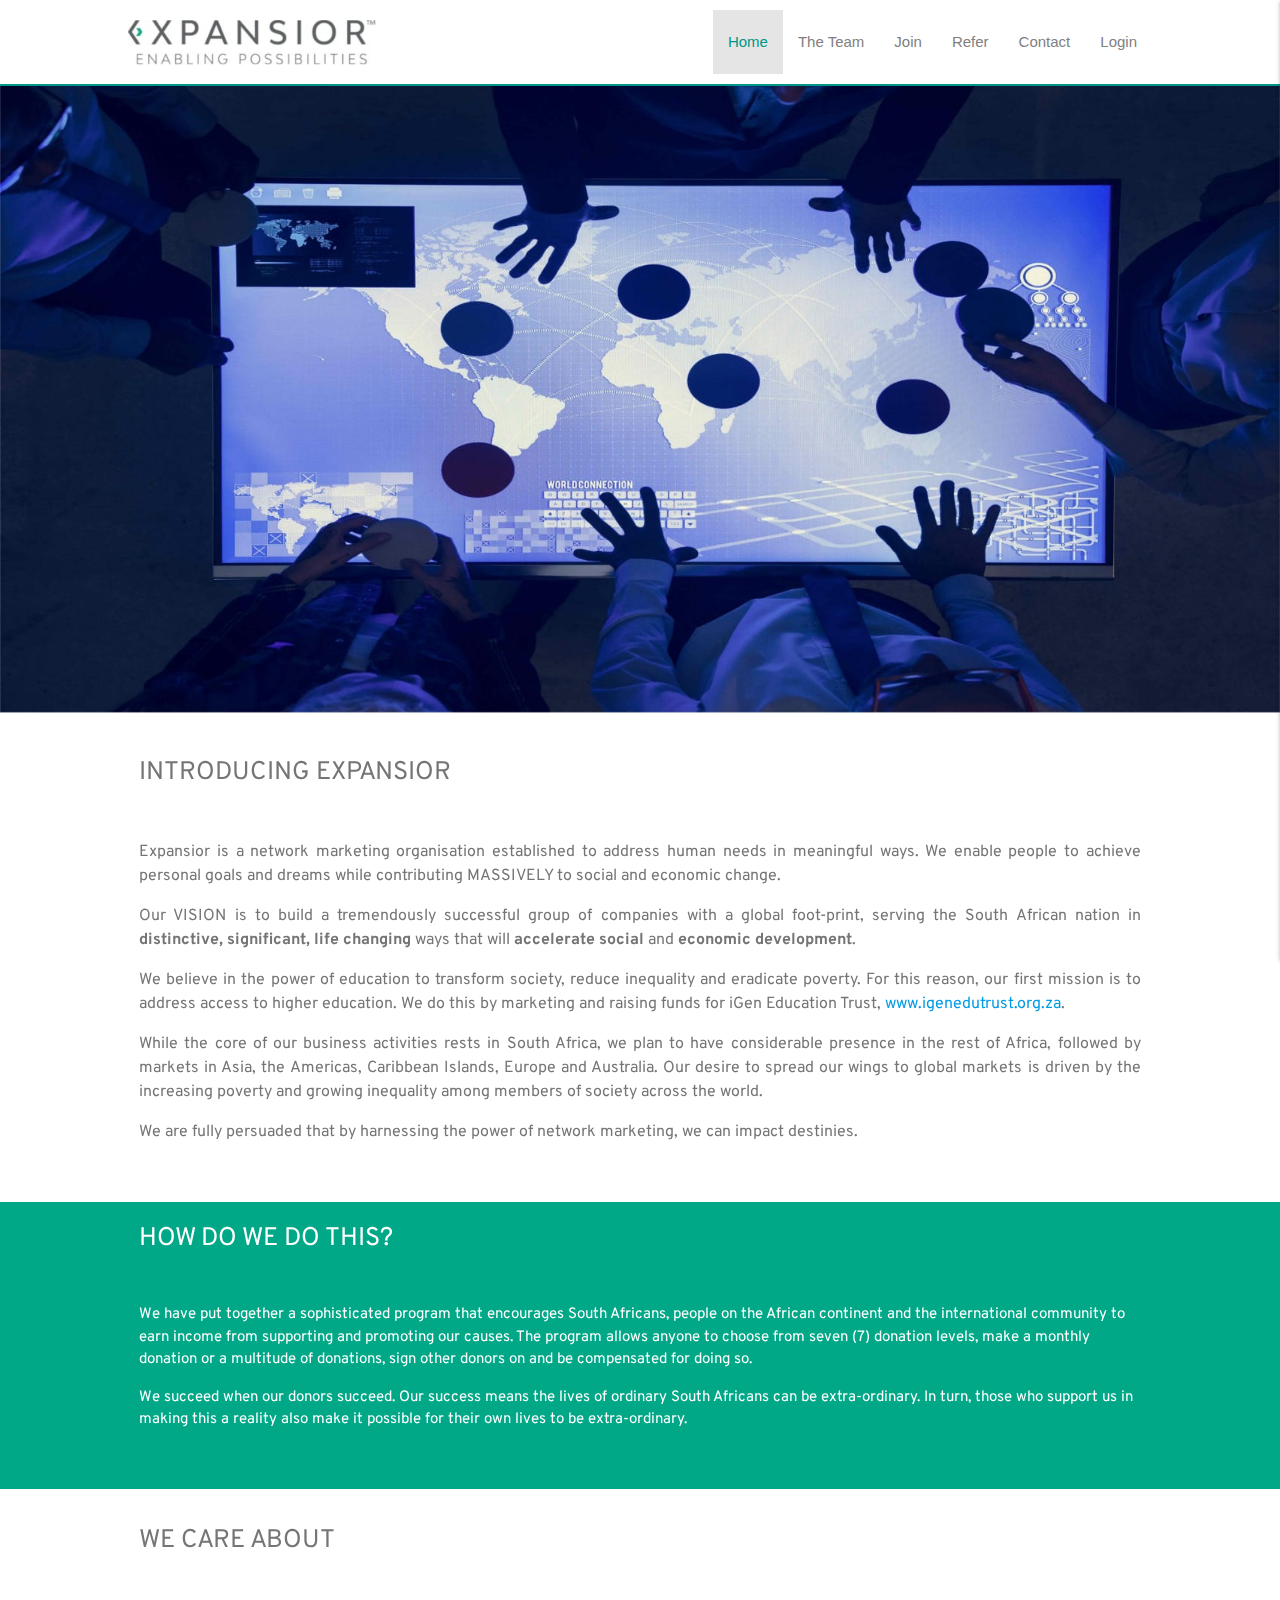
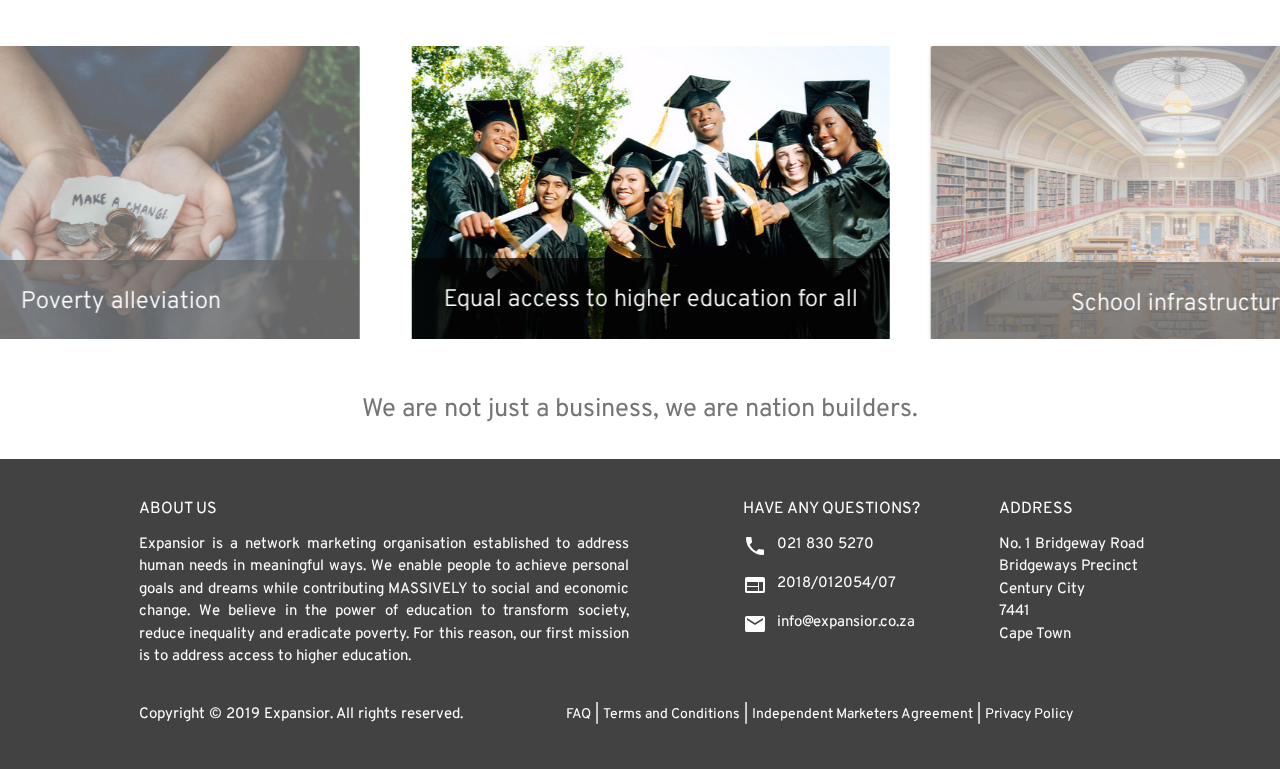
==== index.html @ 606a5915 "fixed footer spacing" ====
<!DOCTYPE html>
<html lang="en">

<head>
    <meta charset="UTF-8">
    <meta name="viewport" content="width=device-width, initial-scale=1.0">
    <meta http-equiv="X-UA-Compatible" content="ie=edge">
    <title>Expansior | Enabling Possibilities</title>
    <link href="https://fonts.googleapis.com/css?family=Dosis:200,300,400,500,700" rel="stylesheet">
    <link href="https://fonts.googleapis.com/css?family=Overpass:300,400,400i,600,700" rel="stylesheet">
    <link rel="stylesheet" href="https://fonts.googleapis.com/css?family=Lato:400,300,300italic,400italic,700,700italic">
    <link rel="stylesheet" href="./css/mat.css">
    <link rel="stylesheet" href="./css/style.css">
    <link href="https://fonts.googleapis.com/icon?family=Material+Icons" rel="stylesheet">
    <link rel="stylesheet" href="./css/flaticon.css">
</head>

<body>
    <div class="navbar-fixed">
        <nav class="white">
            <a href="#" data-target="slide-out" class="sidenav-trigger hide-on-large-only right">
                <i class="material-icons black-text right"><img src="./images/menu.svg" alt=""></i>
            </a>
            <div class="container">
                <a href="#home" class="brand-logo left"><img src="./images/logo.jpg" alt="Expansior Logo"></a>
                <ul id="nav-mobile" class="right hide-on-med-and-down">
                    <li class="nav-item active"><a href="#" class="nav-link">Home</a></li>
                    <li class="nav-item"><a href="./introduction.html" class="nav-link">The Team</a></li>
                    <li class="nav-item"><a href="./join.html" class="nav-link">Join</a></li>
                    <li class="nav-item"><a href="./join.html" class="nav-link">Refer</a></li>
                    <li class="nav-item"><a href="./contact.html" class="nav-link">Contact</a></li>
                    <li class="nav-item login"><a href="http://member.expansior.co.za/Expansior.dll/ShowPage?PN=Login.htm" class="nav-link">Login</a></li>
                </ul>
            </div>
        </nav>
    </div>
    <!-- side Navigation -->
    <ul id="slide-out" class="sidenav">
        <li>
            <div class="user-view">
                <a class="center"><img class="" src="./images/logo.jpg"></a>
            </div>
        </li>
        <li class="nav-item active"><a href="index.html" class="nav-link">Home</a></li>
        <li class="nav-item"><a href="./introduction.html" class="nav-link">The Team</a></li>
        <li class="nav-item"><a href="./join.html" class="nav-link">Join</a></li>
        <li class="nav-item"><a href="./join.html" class="nav-link">Refer</a></li>
        <li class="nav-item"><a href="./contact.html" class="nav-link">Contact</a></li>
        <li class="nav-item login"><a href="#" class="nav-link">Login</a></li>
    </ul>

    <div class="parallax-container">
        <div class="parallax"><img src="./images/intro-parallax.jpg"></div>
    </div>

    <section id="main" class="">
        <div class="container">
            <div class="row">
                <div class="col s12 m12 l12">
                    <br>
                    <h4>INTRODUCING EXPANSIOR</h4>
                    <br>
                    <p>Expansior is a network marketing organisation established to address
                        human
                        needs in meaningful
                        ways. We enable people to achieve personal goals and dreams while contributing MASSIVELY to
                        social
                        and economic change.</p>

                    <p>Our VISION is to build a tremendously successful group of companies with a global foot-print,
                        serving the South African
                        nation in <b>distinctive, significant, life changing</b> ways that will<b> accelerate social
                        </b>and
                        <b>economic
                            development</b>.</p>

                    <p>We believe in the power of education to transform society, reduce inequality and eradicate
                        poverty.
                        For this reason,
                        our first mission is to address access to higher education. We do this by marketing and raising
                        funds for iGen
                        Education Trust, <a href="http://www.igenedutrust.org.za/" target="_blank">www.igenedutrust.org.za</a>.

                    </p>

                    <p>
                        While the core of our business activities rests in South Africa, we plan to have considerable
                        presence in the rest of
                        Africa, followed by markets in Asia, the Americas, Caribbean Islands, Europe and Australia. Our
                        desire to spread our
                        wings to global markets is driven by the increasing poverty and growing inequality among
                        members of
                        society across the
                        world.</p>

                    <p> We are fully persuaded that by harnessing the power of network marketing, we can impact
                        destinies.</p><br>
                </div>
            </div>
        </div>
    </section>
    <section id="main-how" class="">
        <div class="container">
            <div class="row">
                <div class="col s12 m12 l12">

                    <h4>HOW DO WE DO THIS?</h4>
                    <br>
                    <p>We have put together a sophisticated program that encourages South Africans,
                        people on the
                        African continent and the international community to earn income from
                        supporting and
                        promoting our causes.
                        The program allows anyone to choose from seven (7) donation levels, make a
                        monthly donation
                        or a multitude of donations, sign other donors on and be compensated for doing
                        so.</p>

                    <p>We succeed when our donors succeed. Our success means the lives of ordinary
                        South Africans
                        can be extra-ordinary.
                        In turn, those who support us in making this a reality also make it possible
                        for their own
                        lives to be extra-ordinary.</p>
                </div>
           </div>
        </div>

        </div>
        <br>
    </section>
    <section id="home-slider" class="white">
        <div class="container">
            <div class="row ">
                <div class="col s12 m12 l12">
                    <h4 id="wecareaboutheading">WE CARE ABOUT</h4>
                </div>
            </div>
        </div>
        <div class="row">
            <div id="home-carousel" class="carousel">
                <div class="carousel-item">
                    <div class="card">
                        <div class="col s12 m12 l12">
                            <div class="card-image center">
                                <img src="./images/makeachange.jpg">
                                </img>
                                <span class="card-title">Poverty alleviation
                                </span>
                            </div>
                        </div>

                    </div>
                </div>
                <div class="carousel-item">
                    <div class="card">
                        <div class="col s12 m12 l12">
                            <div class="card-image center">
                                <img src="./images/graduates.jpg">
                                </img>
                                <span class="card-title">Equal access to higher education for all
                                </span>
                            </div>
                        </div>

                    </div>
                </div>
                <div class="carousel-item">
                    <div class="card">
                        <div class="card-image ">
                            <img id="edu-image" src="./images/education.png">
                            </img>
                            <span class="card-title center">School infrastructure
                            </span>
                        </div>
                    </div>
                </div>
                <div class="carousel-item">
                    <div class="card">
                        <div class="col s12 m12 l12">
                            <div class="card-image center">
                                <img src="./images/finance.jpg">
                                </img>
                                <span class="card-title">Financial independence
                                </span>
                            </div>
                        </div>
                    </div>
                </div>
                <div class="carousel-item">
                    <div class="card">
                        <div class="col s12 m12 l12">
                            <div class="card-image center">
                                <img src="./images/kids.jpg">
                                </img>
                                <span class="card-title center">A bright future for our kids
                                </span>
                            </div>
                        </div>

                    </div>
                </div>
            </div>
            <div class="col s12 m12 l12 center">
                <h4>We are not just a business, we are nation builders.</h4>
            </div>
        </div>
        <br>
    </section>
   
    <footer id="footer" class="page-footer  grey darken-3">
            <div class="container">
                <div class="row">
                    <div class="col s12 m5 l6 left">
                        <h4>ABOUT US</h4>
                        <p>
                            Expansior is a network marketing organisation established to address human needs in meaningful
                            ways. We enable people to achieve personal goals and dreams while contributing MASSIVELY to
                            social
                            and economic change.
    
                            We believe in the power of education to transform society, reduce inequality and eradicate
                            poverty.
                            For this reason, our first mission is to address access to higher education.</p>
                    </div>
                    <div  class="col s12 m4 l3 contact-footer">
                        <h4>HAVE ANY QUESTIONS?</h4>
                        <ul>
                        <li>
                            <i class="material-icons prefix">phone</i>
                            <span>021 830 5270</span>
                        </li>
                        <br>
                        <li>
                            <i class="material-icons prefix">web</i>
                            <span>2018/012054/07</span>
                        </li>
                        <br>
                        <li>
                            <i class="material-icons prefix">email</i>
                            <span>info@expansior.co.za</span>
                        </li>
                        </ul>
                    </div>
                    <div id="question" class="col s12 m3 l3 contact-footer">
                        <h4>ADDRESS</h4>
                        <ul>
                        <li>
                            <!-- <i class="material-icons prefix">pin_drop</i> -->
                            <span><a class="white-text"href="http://maps.google.com/?q=No. 1 Bridgeway Road, Bridgeways Precinct, Century+City, 7441,Cape+Town" target="_blank">No.
                                1 Bridgeway Road<br>Bridgeways Precinct<br> Century City<br>7441<br> Cape Town</a></span>
                        </li>
                        </ul>
                    </div>
                </div>
            </div>
            <div class="container">
                <div class="row">
                    <div id="bottom-bar">
                        <div class="col s12 m6 l5">
                            <div class="left">
                                Copyright &copy; 2019 Expansior. All rights reserved.
                            </div>
                        </div>
                        <div class="col s12 m6 l7  footer-bar-link">
                            <a href="/files/Expansior_FAQ.pdf" style="font-size: 14px">FAQ</a> | <a href="/files/Expansior_Pty_Ltd_TC.pdf" style="font-size: 14px">Terms and
                                Conditions</a> | <a href="/files/Expansior_IM_Agreement.pdf" style="font-size: 14px">Independent Marketers Agreement</a> |
                            <a href="/files/Expansior_Privacy_Policy.pdf" style="font-size: 14px">Privacy Policy</a>
                        </div>
                    </div>
                </div>
            </div>
            <br>
        </footer>

    <!-- JavaScript-->
    <script src="./js/globalScript.js"></script>
    <script src="./js/home.js"></script>
    <script src="./js/mat.min.js"></script>
</body>

</html>
---- css/style.css ----
/* todo cleanup */

/*============================================ Global styles ==============================================*/


#contact-form .input-field .prefix{
    color: #00A887;
}

.parallax-container {
    height: 650px;
}

.parallax-container .parallax img {
    width: 100%;
}

footer h4 {
color:white !important;
}
h4,h5,h6,#refer-ligitimacy{
color:#757575;
}

#join-main q {
    font-size: 21px;
}

#join-main td img {
    position: relative;
    top: 5px;
}

.btn {
    background-color: #00A887;
}

.user-view img {
    width: 80%;
    position: relative;
    left: 6px;
}

.sub-q {
    font-size: 18px;
}

#join-cards {
    background-color: #00A887;

}

#main-how {
    background-color: #00A887;
    color: white;

} 
#main-how h4 {
    color: white !important;
}
#join-cards h,
#join-cards p,
#join-cards q {
    color: white;
}

section {
    font-family: Overpass,
        Dosis;

}

#footer q {
    font-size: 23px;
}

#wecareaboutheading {
    position: relative;
    top: 15px;
}

.footer-bar-link {
    float: right;
}

tr {
    border-bottom: none;
}

#copyright {
    padding-top: 19px;
}

#bottom-bar a {
    color: white;
}

#more {
    display: none;
}

#refer-ligitimacy img {
    height: 150px;
    width: 100%;
}

#home-message form {
    height: 400px;
}


#contact,
.find-us h5,
#contact-form,
#refer-ligitimacy,
#refer-main {
    font-family: Overpass, Dosis;
}

#contact p {
    font-family: Overpass,
        Dosis;
}


#cards .card h4 {
    font-family: Overpass, Dosis;
}

#cards .card h5 {
    color: #00A887;
    font-family: Overpass,
        Dosis;
}

#cards .card p {
    font-size: 17px;
    font-family: Overpass,
        Dosis;
    color: #757575;
}

#cards .card-content {
    height: 250px;
}


#join-main {
    background: #fafafa !important;
}



#main table {
    width: 70%;
}

#main table th {
    font-family: Overpass, Dosis;
    font-size: 16px;
}

#main {
    font-family: Overpass,
        Dosis;

}

.container {
    width: 80%;
}

#join-main i span {
    font-size: 50px;
    color: #069588;
}


#home-message {
    font-family: 'Overpass, Dosis',
        'Helvetica',
        'sans-serif';
    background-image:
        linear-gradient(rgba(29, 169, 157, .8),
        rgba(29, 169, 157, .8)),
        url("../images/formbg.jpg");
    background-repeat: no-repeat;
}

#home-message .card-panel {
    background-color: rgba(0, 0, 0, 0.5);
}

#home-message form .input-field {
    padding-top: 15px;
}

#home-message {
    color: white;
}

#home-message form {
    width: 100%;
}

#home-message .input-field>label {
    color: white !important;
}

#home-message textarea {
    font-family: Overpass,
        Dosis;
    font-size: 15px;
    color: white;
}


#main p,
#main2 p,
#intro-team p,
#how-main p,
#refer-main p {
   font-family: Overpass, Dosis;
    color: #757575;
    font-size: 16px;
    text-align: justify;
    text-justify: inter-word;
}

#main2 h4,
#intro-team h4,
#how-main h4 {
    font-family: Overpass, Dosis;
}

/*============================================== Navigation ================================================*/
nav {
    height: 86px;
    border-bottom: 2px solid #009688;
    box-shadow: none !important;
}

nav ul li.active a {
    color: #009688 !important;
}

nav .section {
    padding-top: 0px;
}

.brand-logo img {
    padding-top: 20px;
    padding-bottom: 8px;
    width: 80%;
}

#nav-mobile {
    padding-top: 10px;

}

/* Making first letter of the links capital letter */
nav ul li.nav-item {
    /* position: relative; */
    /* text-transform: lowercase; */
    color: gray;
}

nav ul li::first-letter {
    /* position: relative; */
    text-transform: uppercase;
}

/* End making first letters od the link capital letters */
nav ul a {
    color: gray;
}

/* ================================================ Home ===================================================*/
#main,
#intro-team,
#refer-ligitimacy {
    background-color: white;
}

video {
    width: 100%;
    position: fixed;
}


/*================================================== Slider =================================================*/
#edu-image {
    height: 320px;
}

#home-slider {
    font-family: Overpass, Dosis;
}

#home-slider .carousel {
    position: relative;
    bottom: 35px;
}

#home-slider .card .card-image .card-title {
    bottom: 20px;
    width: 100%;
    text-align: center;
    color: white;
    background-color: rgba(0, 0, 0, 0.7);
}

#home-slider h4 {
    font-family: Overpass,
        Dosis;
}

#home-slider .carousel .carousel-item {
    width: 500px;
}

/*============================================== Footer ====================================================*/
#footer li {
    display: inline-flex;
    padding-bottom: 15px;
}

#footer i {
    padding-right: 10px;
}


#footer {
    font-family: Overpass,
        Dosis;
    text-align: justify;
    text-justify: inter-word;
    margin-top: -22px;
}

#footer h4 {
    font-family: Overpass, Dosis;
    font-size: 16px;
    color:white !important;
}

#footer {
    font-family: Overpass,
        Dosis;
}


.contact-footer {
    position: relative;
    left: 9% !important;
}

#bottom-bar {
    background-color: red;
}

/* ============================================ Media Queries ============================================= */
/* Mobile phone */
@media only screen and (max-width: 600px) {
    .contact-footer {
        position: relative;
        left: 0% !important;
    }
    #join-main td img {
        position: relative;
        top: -1px;
    }

    #edu-image {
        height: 296px;
    }

    #home-slider .card .card-image .card-title {
        bottom: 0px;
    }


    #main p,
    #main2 p,
    #intro-team p,
    #how-main p,
    #refer-main p {
        text-align: left;
    }


    #home-message form {
        height: 379px;
    }

    #main2 p,
    #intro-team p,
    #how-main p,
    #refer-main p {
        font-family: Overpass, Dosis;
        color: #757575;
        font-size: 16px;
        text-align: left;
    }


    #main-how p{
        font-family: Overpass, Dosis;
        color:white;
        font-size: 16px;
        text-align: left;
    }


    #questions {
        position: unset;
        /* left: 12%; */
    }

    #footer {
        color: white !important;
        text-align: left;
    }

    #cards .card {
        width: 75%;
        position: relative;
        left: 11%;
    }


    #main table {
        width: 100%;
    }

    .parallax-container {
        height: 195px;
    }

    .brand-logo img {
        width: 56%;
    }

    #home-slider .carousel .carousel-item {
        width: 450px;
    }


}

/* ?? */
@media screen and (max-width: 1025px) {

    /* Making first letter of the links capital letter */
    nav ul li.nav-item {
 
        color: gray;
    }

    nav ul li::first-letter {
        /* position: relative; */
        text-transform: uppercase;
    }

    /* End making first letters od the link capital letters */
    nav ul a {
        color: gray;
    }


}
@media screen and (max-width: 1001px) and (min-width: 600px){
    #footer {
        color: white !important;
        text-align: left;
    }
    .contact-footer {
        position: relative;
        left: 0% !important;
    }
    
}


@import url(https://fonts.googleapis.com/css?family=Lato:400,300,300italic,400italic,700,700italic);
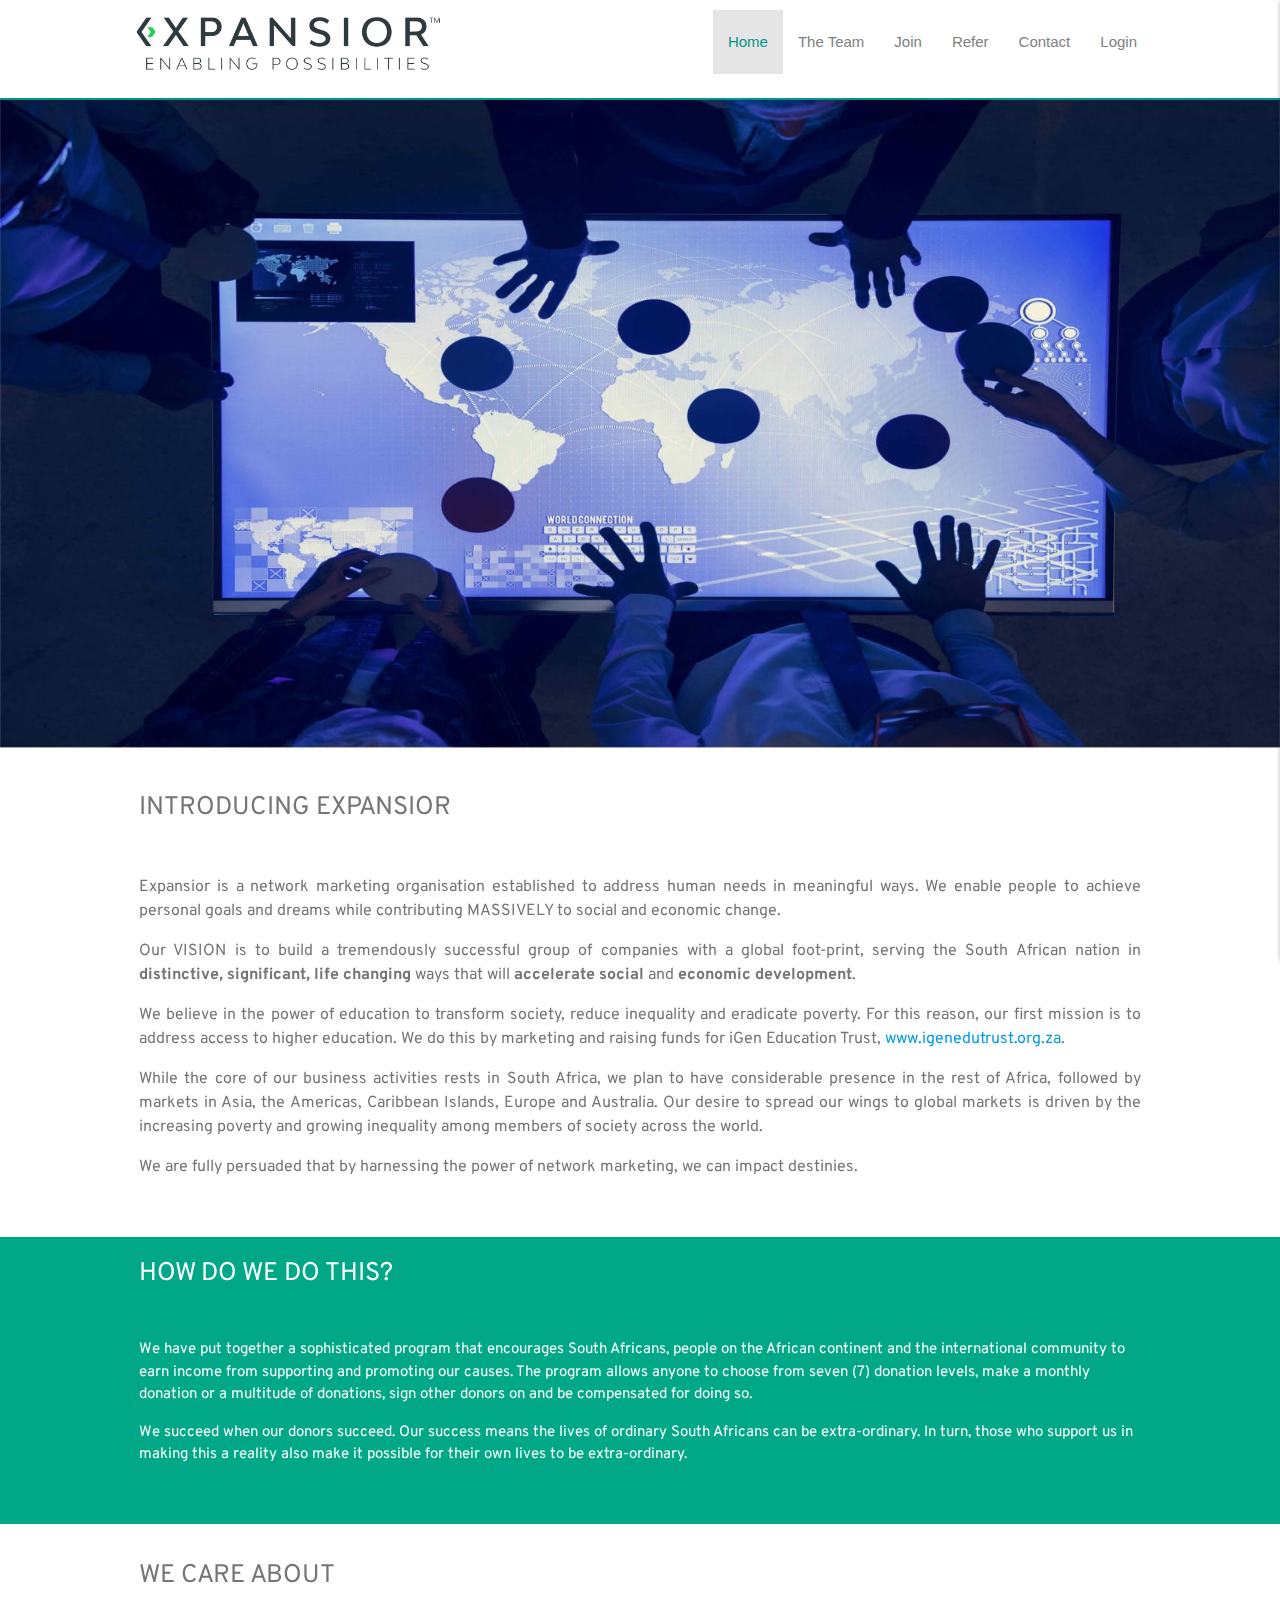
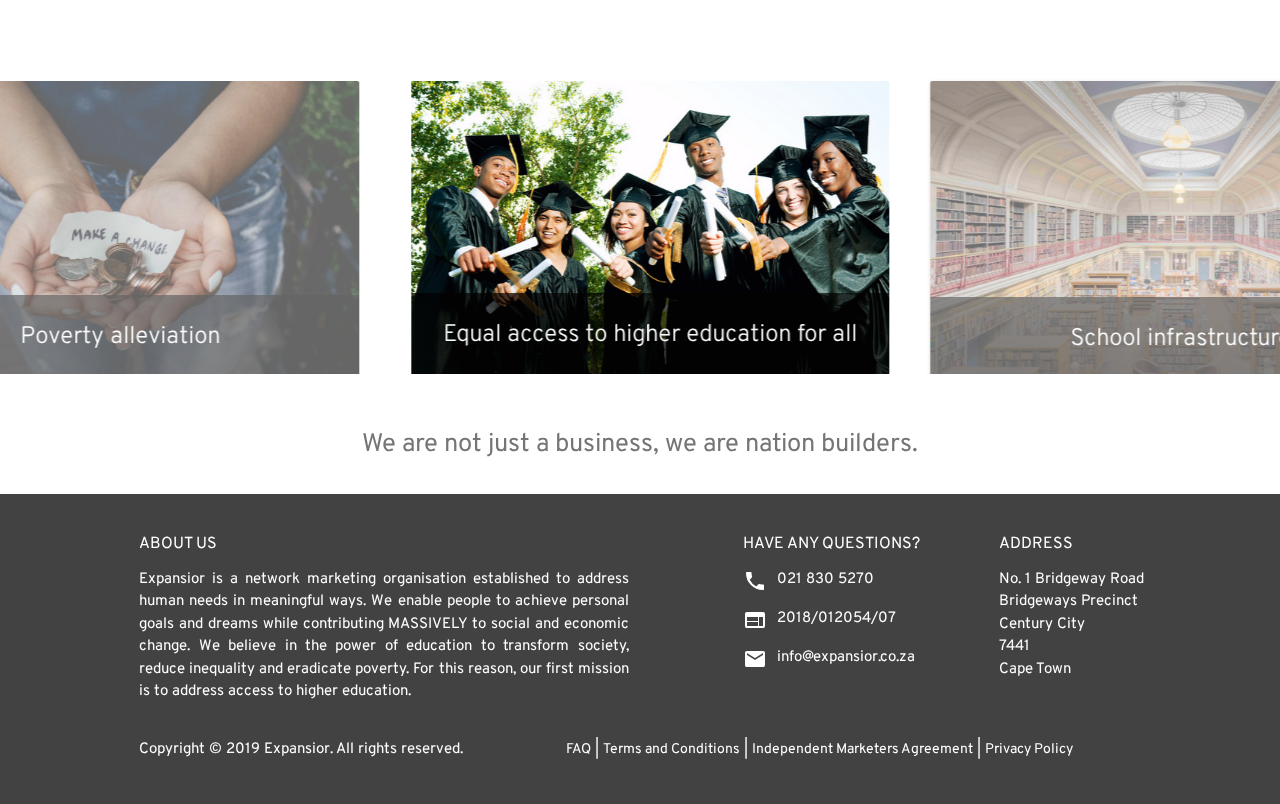
==== commit 78ed653f: "added spacer to fix nav bar height" ====
--- a/index.html
+++ b/index.html
@@ -48,7 +48,7 @@
         <li class="nav-item"><a href="./contact.html" class="nav-link">Contact</a></li>
         <li class="nav-item login"><a href="#" class="nav-link">Login</a></li>
     </ul>
-
+    <div class="spacer"></div>
     <div class="parallax-container">
         <div class="parallax"><img src="./images/intro-parallax.jpg"></div>
     </div>
--- a/css/style.css
+++ b/css/style.css
@@ -2,7 +2,9 @@
 
 /*============================================ Global styles ==============================================*/
 
-
+.spacer{
+    height: 35px;
+}
 #contact-form .input-field .prefix{
     color: #00A887;
 }
@@ -235,7 +237,7 @@
 
 /*============================================== Navigation ================================================*/
 nav {
-    height: 86px;
+    height: 100px;
     border-bottom: 2px solid #009688;
     box-shadow: none !important;
 }
@@ -249,9 +251,8 @@
 }
 
 .brand-logo img {
-    padding-top: 20px;
-    padding-bottom: 8px;
-    width: 80%;
+
+    width: 320px;
 }
 
 #nav-mobile {
@@ -439,7 +440,9 @@
     }
 
     .brand-logo img {
-        width: 56%;
+        position: relative;
+        top: 15px;
+        width: 250px;
     }
 
     #home-slider .carousel .carousel-item {
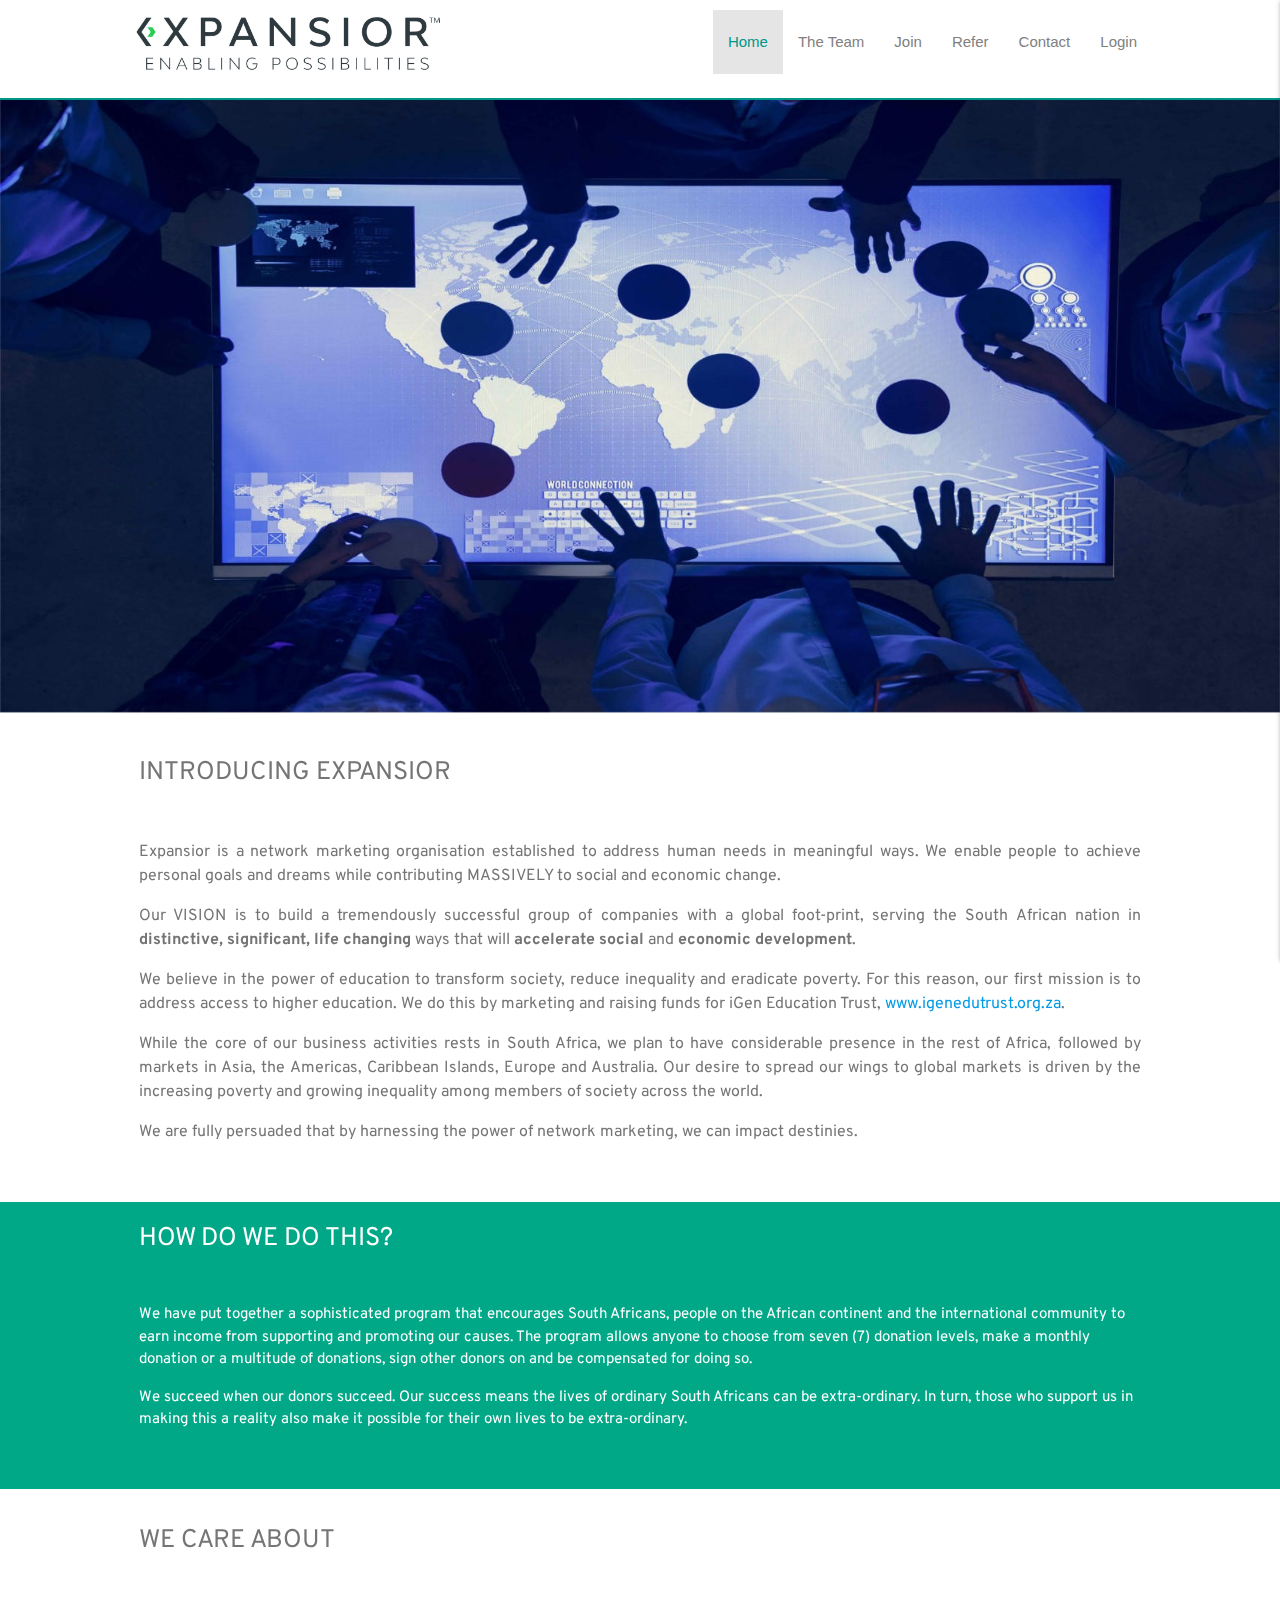
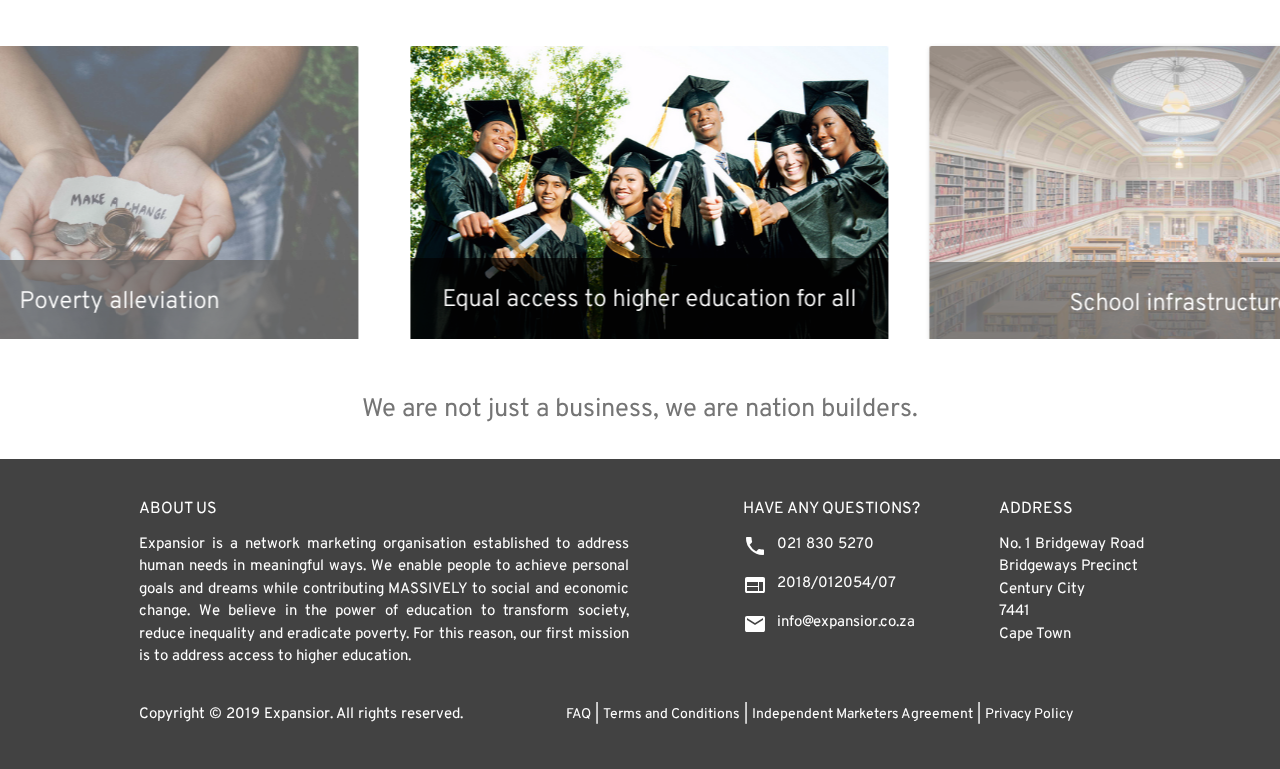
==== commit 75591204: "adde form validation" ====
--- a/index.html
+++ b/index.html
@@ -48,11 +48,10 @@
         <li class="nav-item"><a href="./contact.html" class="nav-link">Contact</a></li>
         <li class="nav-item login"><a href="#" class="nav-link">Login</a></li>
     </ul>
-    <div class="spacer"></div>
+
     <div class="parallax-container">
         <div class="parallax"><img src="./images/intro-parallax.jpg"></div>
     </div>
-
     <section id="main" class="">
         <div class="container">
             <div class="row">
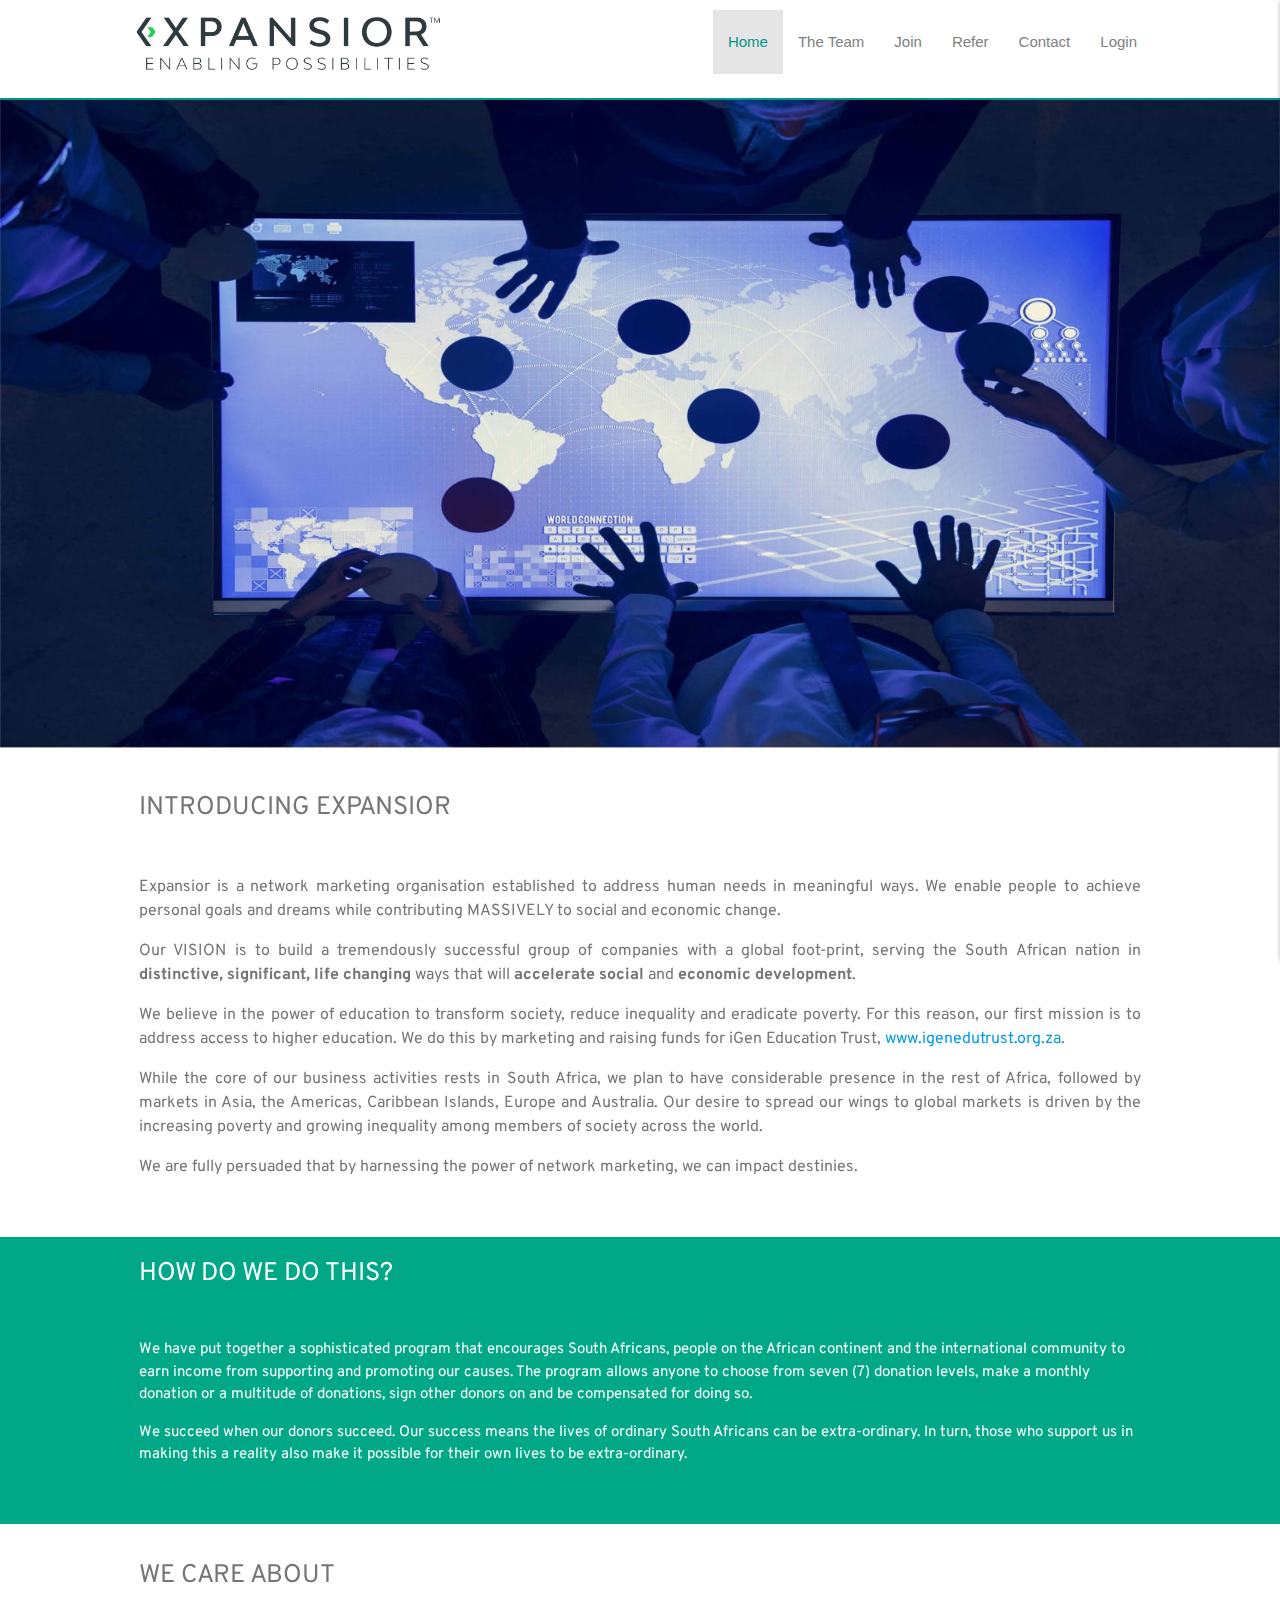
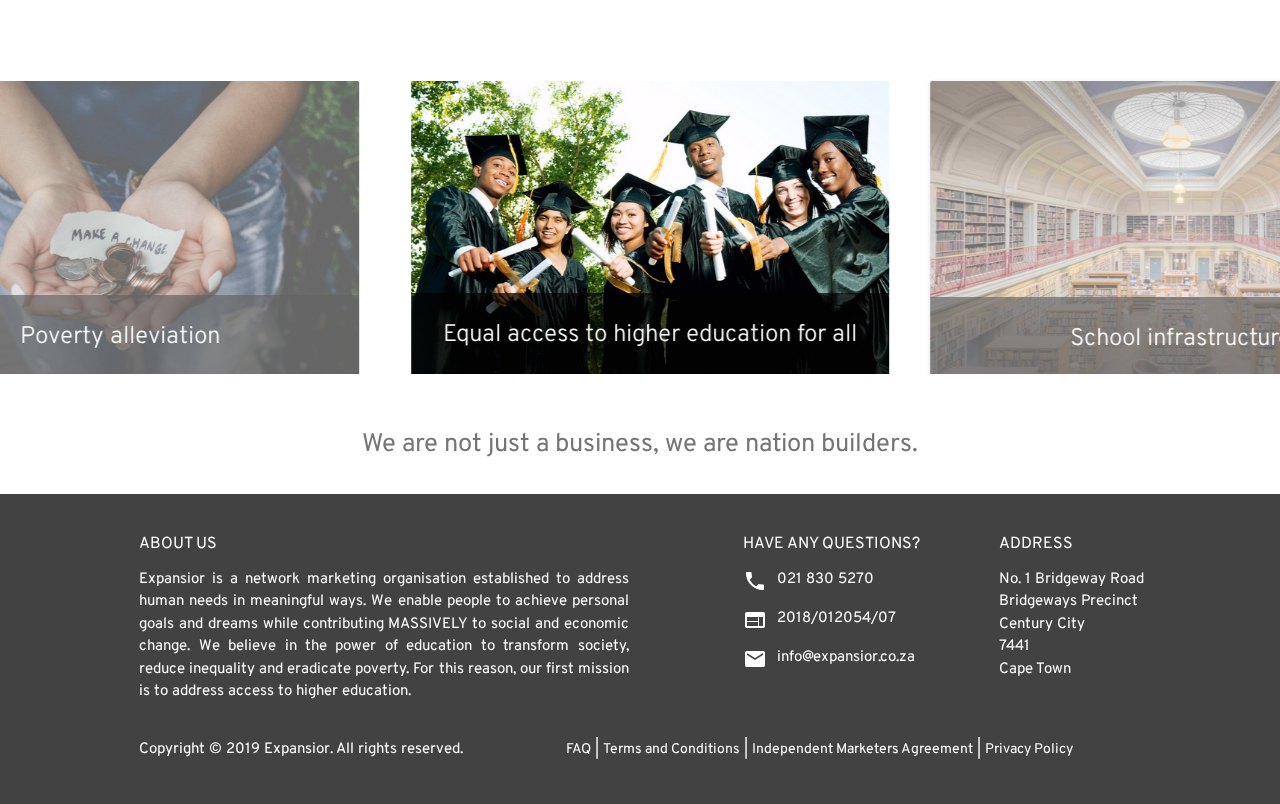
==== commit 32630941: "Merge branch 'gh-pages' of https://github.com/vtrev/expansiorwebsite into gh-pages" ====
--- a/index.html
+++ b/index.html
@@ -48,7 +48,7 @@
         <li class="nav-item"><a href="./contact.html" class="nav-link">Contact</a></li>
         <li class="nav-item login"><a href="#" class="nav-link">Login</a></li>
     </ul>
-
+    <div class="spacer"></div>
     <div class="parallax-container">
         <div class="parallax"><img src="./images/intro-parallax.jpg"></div>
     </div>
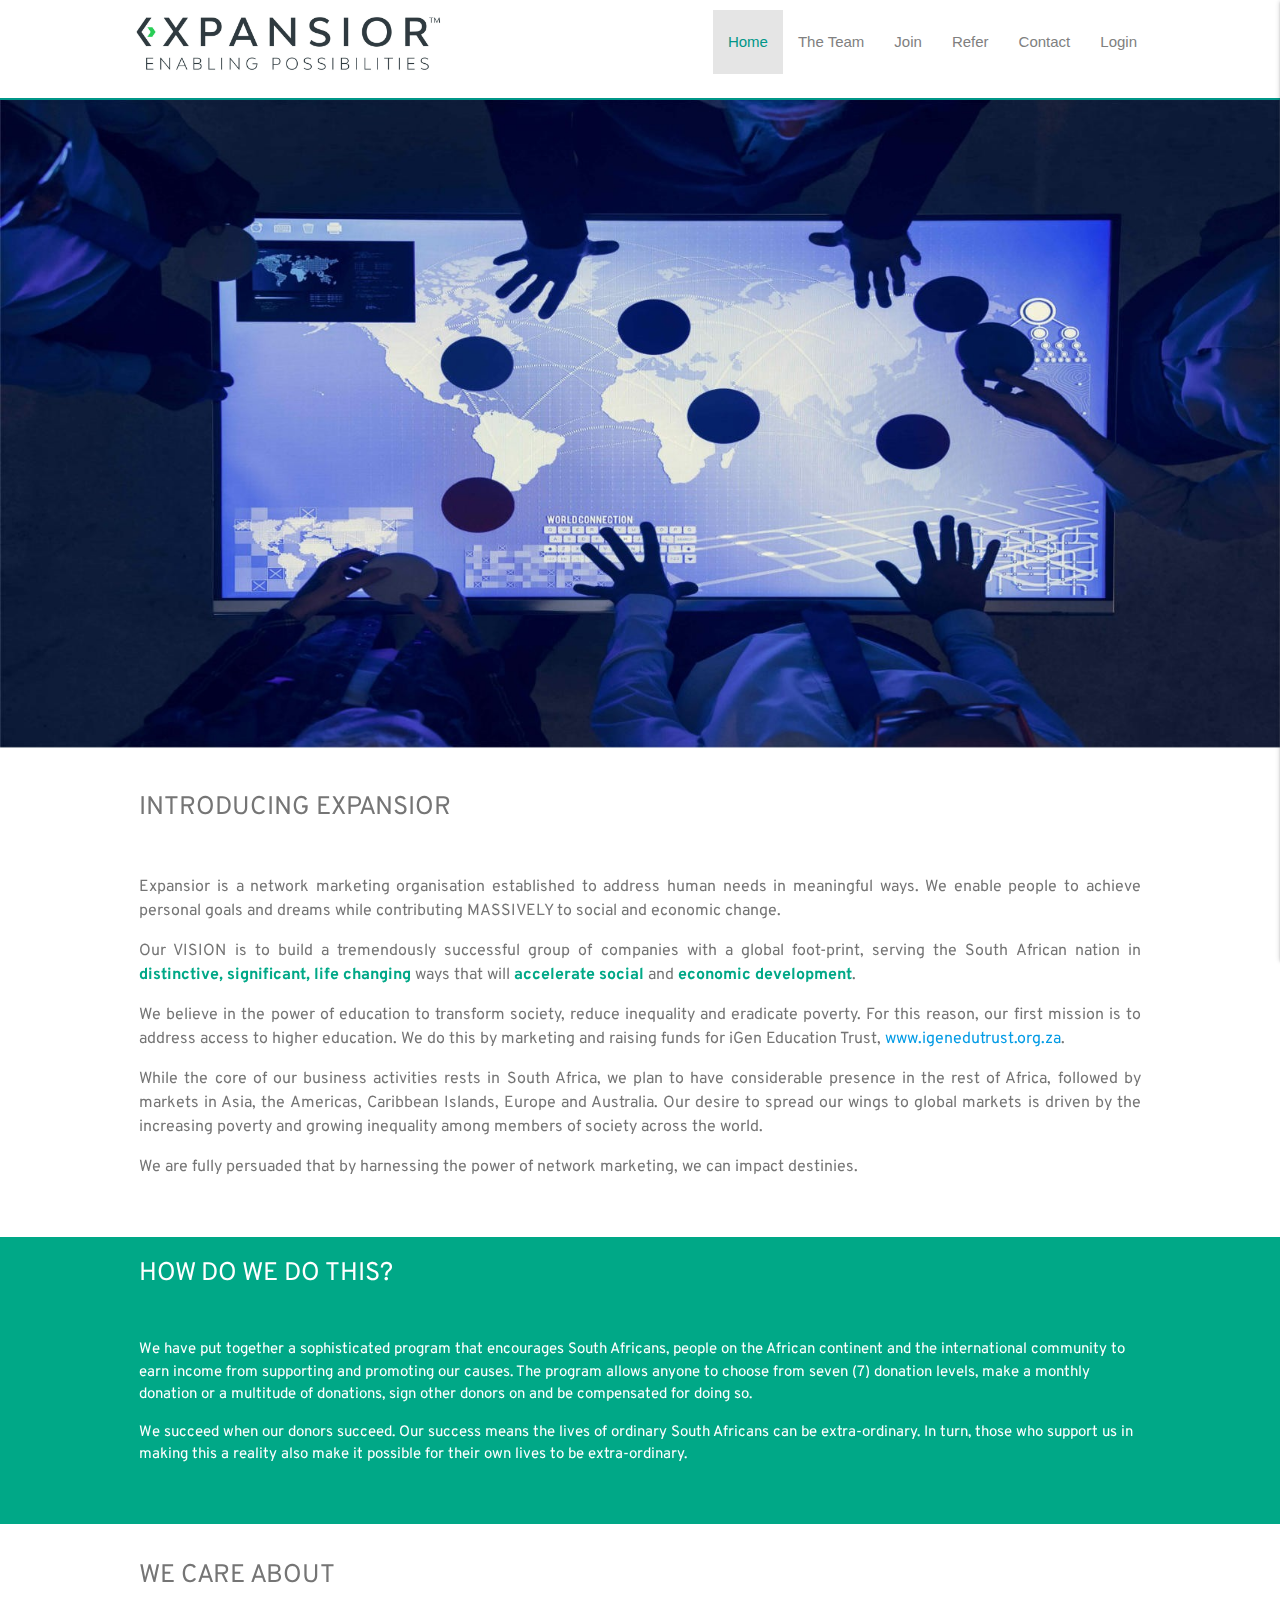
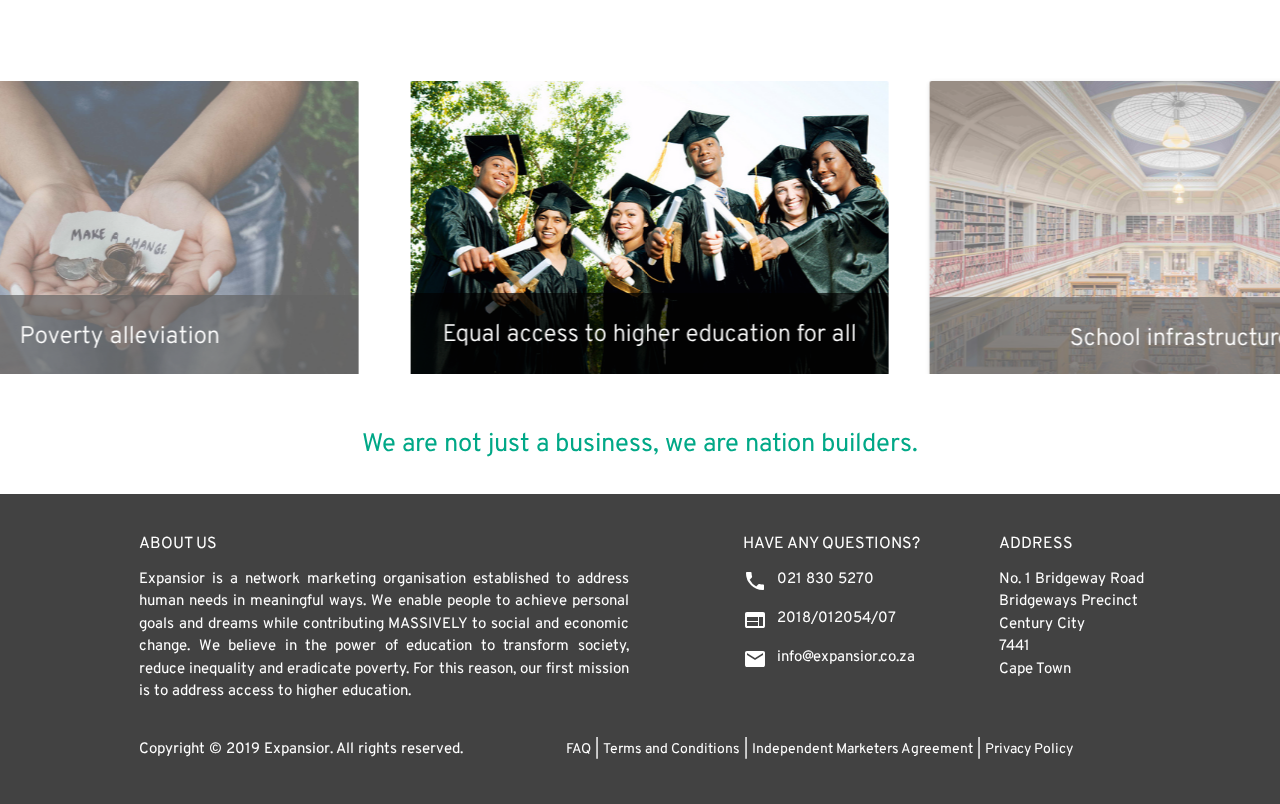
==== commit b6d096ff: "we are nation builders text to green" ====
--- a/index.html
+++ b/index.html
@@ -8,7 +8,8 @@
     <title>Expansior | Enabling Possibilities</title>
     <link href="https://fonts.googleapis.com/css?family=Dosis:200,300,400,500,700" rel="stylesheet">
     <link href="https://fonts.googleapis.com/css?family=Overpass:300,400,400i,600,700" rel="stylesheet">
-    <link rel="stylesheet" href="https://fonts.googleapis.com/css?family=Lato:400,300,300italic,400italic,700,700italic">
+    <link rel="stylesheet"
+        href="https://fonts.googleapis.com/css?family=Lato:400,300,300italic,400italic,700,700italic">
     <link rel="stylesheet" href="./css/mat.css">
     <link rel="stylesheet" href="./css/style.css">
     <link href="https://fonts.googleapis.com/icon?family=Material+Icons" rel="stylesheet">
@@ -29,7 +30,9 @@
                     <li class="nav-item"><a href="./join.html" class="nav-link">Join</a></li>
                     <li class="nav-item"><a href="./join.html" class="nav-link">Refer</a></li>
                     <li class="nav-item"><a href="./contact.html" class="nav-link">Contact</a></li>
-                    <li class="nav-item login"><a href="http://member.expansior.co.za/Expansior.dll/ShowPage?PN=Login.htm" class="nav-link">Login</a></li>
+                    <li class="nav-item login"><a
+                            href="http://member.expansior.co.za/Expansior.dll/ShowPage?PN=Login.htm"
+                            class="nav-link">Login</a></li>
                 </ul>
             </div>
         </nav>
@@ -78,7 +81,8 @@
                         For this reason,
                         our first mission is to address access to higher education. We do this by marketing and raising
                         funds for iGen
-                        Education Trust, <a href="http://www.igenedutrust.org.za/" target="_blank">www.igenedutrust.org.za</a>.
+                        Education Trust, <a href="http://www.igenedutrust.org.za/"
+                            target="_blank">www.igenedutrust.org.za</a>.
 
                     </p>
 
@@ -122,7 +126,7 @@
                         for their own
                         lives to be extra-ordinary.</p>
                 </div>
-           </div>
+            </div>
         </div>
 
         </div>
@@ -201,30 +205,30 @@
                 </div>
             </div>
             <div class="col s12 m12 l12 center">
-                <h4>We are not just a business, we are nation builders.</h4>
+                <h4 class="expansior-green">We are not just a business, we are nation builders.</h4>
             </div>
         </div>
         <br>
     </section>
-   
+
     <footer id="footer" class="page-footer  grey darken-3">
-            <div class="container">
-                <div class="row">
-                    <div class="col s12 m5 l6 left">
-                        <h4>ABOUT US</h4>
-                        <p>
-                            Expansior is a network marketing organisation established to address human needs in meaningful
-                            ways. We enable people to achieve personal goals and dreams while contributing MASSIVELY to
-                            social
-                            and economic change.
-    
-                            We believe in the power of education to transform society, reduce inequality and eradicate
-                            poverty.
-                            For this reason, our first mission is to address access to higher education.</p>
-                    </div>
-                    <div  class="col s12 m4 l3 contact-footer">
-                        <h4>HAVE ANY QUESTIONS?</h4>
-                        <ul>
+        <div class="container">
+            <div class="row">
+                <div class="col s12 m5 l6 left">
+                    <h4>ABOUT US</h4>
+                    <p>
+                        Expansior is a network marketing organisation established to address human needs in meaningful
+                        ways. We enable people to achieve personal goals and dreams while contributing MASSIVELY to
+                        social
+                        and economic change.
+
+                        We believe in the power of education to transform society, reduce inequality and eradicate
+                        poverty.
+                        For this reason, our first mission is to address access to higher education.</p>
+                </div>
+                <div class="col s12 m4 l3 contact-footer">
+                    <h4>HAVE ANY QUESTIONS?</h4>
+                    <ul>
                         <li>
                             <i class="material-icons prefix">phone</i>
                             <span>021 830 5270</span>
@@ -239,38 +243,43 @@
                             <i class="material-icons prefix">email</i>
                             <span>info@expansior.co.za</span>
                         </li>
-                        </ul>
-                    </div>
-                    <div id="question" class="col s12 m3 l3 contact-footer">
-                        <h4>ADDRESS</h4>
-                        <ul>
+                    </ul>
+                </div>
+                <div id="question" class="col s12 m3 l3 contact-footer">
+                    <h4>ADDRESS</h4>
+                    <ul>
                         <li>
                             <!-- <i class="material-icons prefix">pin_drop</i> -->
-                            <span><a class="white-text"href="http://maps.google.com/?q=No. 1 Bridgeway Road, Bridgeways Precinct, Century+City, 7441,Cape+Town" target="_blank">No.
-                                1 Bridgeway Road<br>Bridgeways Precinct<br> Century City<br>7441<br> Cape Town</a></span>
-                        </li>
-                        </ul>
-                    </div>
-                </div>
-            </div>
-            <div class="container">
-                <div class="row">
-                    <div id="bottom-bar">
-                        <div class="col s12 m6 l5">
-                            <div class="left">
-                                Copyright &copy; 2019 Expansior. All rights reserved.
-                            </div>
-                        </div>
-                        <div class="col s12 m6 l7  footer-bar-link">
-                            <a href="/files/Expansior_FAQ.pdf" style="font-size: 14px">FAQ</a> | <a href="/files/Expansior_Pty_Ltd_TC.pdf" style="font-size: 14px">Terms and
-                                Conditions</a> | <a href="/files/Expansior_IM_Agreement.pdf" style="font-size: 14px">Independent Marketers Agreement</a> |
-                            <a href="/files/Expansior_Privacy_Policy.pdf" style="font-size: 14px">Privacy Policy</a>
-                        </div>
-                    </div>
-                </div>
-            </div>
-            <br>
-        </footer>
+                            <span><a class="white-text"
+                                    href="http://maps.google.com/?q=No. 1 Bridgeway Road, Bridgeways Precinct, Century+City, 7441,Cape+Town"
+                                    target="_blank">No.
+                                    1 Bridgeway Road<br>Bridgeways Precinct<br> Century City<br>7441<br> Cape
+                                    Town</a></span>
+                        </li>
+                    </ul>
+                </div>
+            </div>
+        </div>
+        <div class="container">
+            <div class="row">
+                <div id="bottom-bar">
+                    <div class="col s12 m6 l5">
+                        <div class="left">
+                            Copyright &copy; 2019 Expansior. All rights reserved.
+                        </div>
+                    </div>
+                    <div class="col s12 m6 l7  footer-bar-link">
+                        <a href="/files/Expansior_FAQ.pdf" style="font-size: 14px">FAQ</a> | <a
+                            href="/files/Expansior_Pty_Ltd_TC.pdf" style="font-size: 14px">Terms and
+                            Conditions</a> | <a href="/files/Expansior_IM_Agreement.pdf"
+                            style="font-size: 14px">Independent Marketers Agreement</a> |
+                        <a href="/files/Expansior_Privacy_Policy.pdf" style="font-size: 14px">Privacy Policy</a>
+                    </div>
+                </div>
+            </div>
+        </div>
+        <br>
+    </footer>
 
     <!-- JavaScript-->
     <script src="./js/globalScript.js"></script>
--- a/css/style.css
+++ b/css/style.css
@@ -2,10 +2,13 @@
 
 /*============================================ Global styles ==============================================*/
 
-.spacer{
+.spacer {
     height: 35px;
 }
-#contact-form .input-field .prefix{
+
+.expansior-green,
+#main b,
+#contact-form .input-field .prefix {
     color: #00A887;
 }
 
@@ -18,10 +21,14 @@
 }
 
 footer h4 {
-color:white !important;
-}
-h4,h5,h6,#refer-ligitimacy{
-color:#757575;
+    color: white !important;
+}
+
+h4,
+h5,
+h6,
+#refer-ligitimacy {
+    color: #757575;
 }
 
 #join-main q {
@@ -56,10 +63,12 @@
     background-color: #00A887;
     color: white;
 
-} 
+}
+
 #main-how h4 {
     color: white !important;
 }
+
 #join-cards h,
 #join-cards p,
 #join-cards q {
@@ -222,7 +231,7 @@
 #intro-team p,
 #how-main p,
 #refer-main p {
-   font-family: Overpass, Dosis;
+    font-family: Overpass, Dosis;
     color: #757575;
     font-size: 16px;
     text-align: justify;
@@ -343,7 +352,7 @@
 #footer h4 {
     font-family: Overpass, Dosis;
     font-size: 16px;
-    color:white !important;
+    color: white !important;
 }
 
 #footer {
@@ -368,6 +377,7 @@
         position: relative;
         left: 0% !important;
     }
+
     #join-main td img {
         position: relative;
         top: -1px;
@@ -406,9 +416,9 @@
     }
 
 
-    #main-how p{
+    #main-how p {
         font-family: Overpass, Dosis;
-        color:white;
+        color: white;
         font-size: 16px;
         text-align: left;
     }
@@ -457,7 +467,7 @@
 
     /* Making first letter of the links capital letter */
     nav ul li.nav-item {
- 
+
         color: gray;
     }
 
@@ -473,17 +483,19 @@
 
 
 }
-@media screen and (max-width: 1001px) and (min-width: 600px){
+
+@media screen and (max-width: 1001px) and (min-width: 600px) {
     #footer {
         color: white !important;
         text-align: left;
     }
+
     .contact-footer {
         position: relative;
         left: 0% !important;
     }
-    
-}
-
-
-@import url(https://fonts.googleapis.com/css?family=Lato:400,300,300italic,400italic,700,700italic);
+
+}
+
+
+@import url(https://fonts.googleapis.com/css?family=Lato:400,300,300italic,400italic,700,700italic);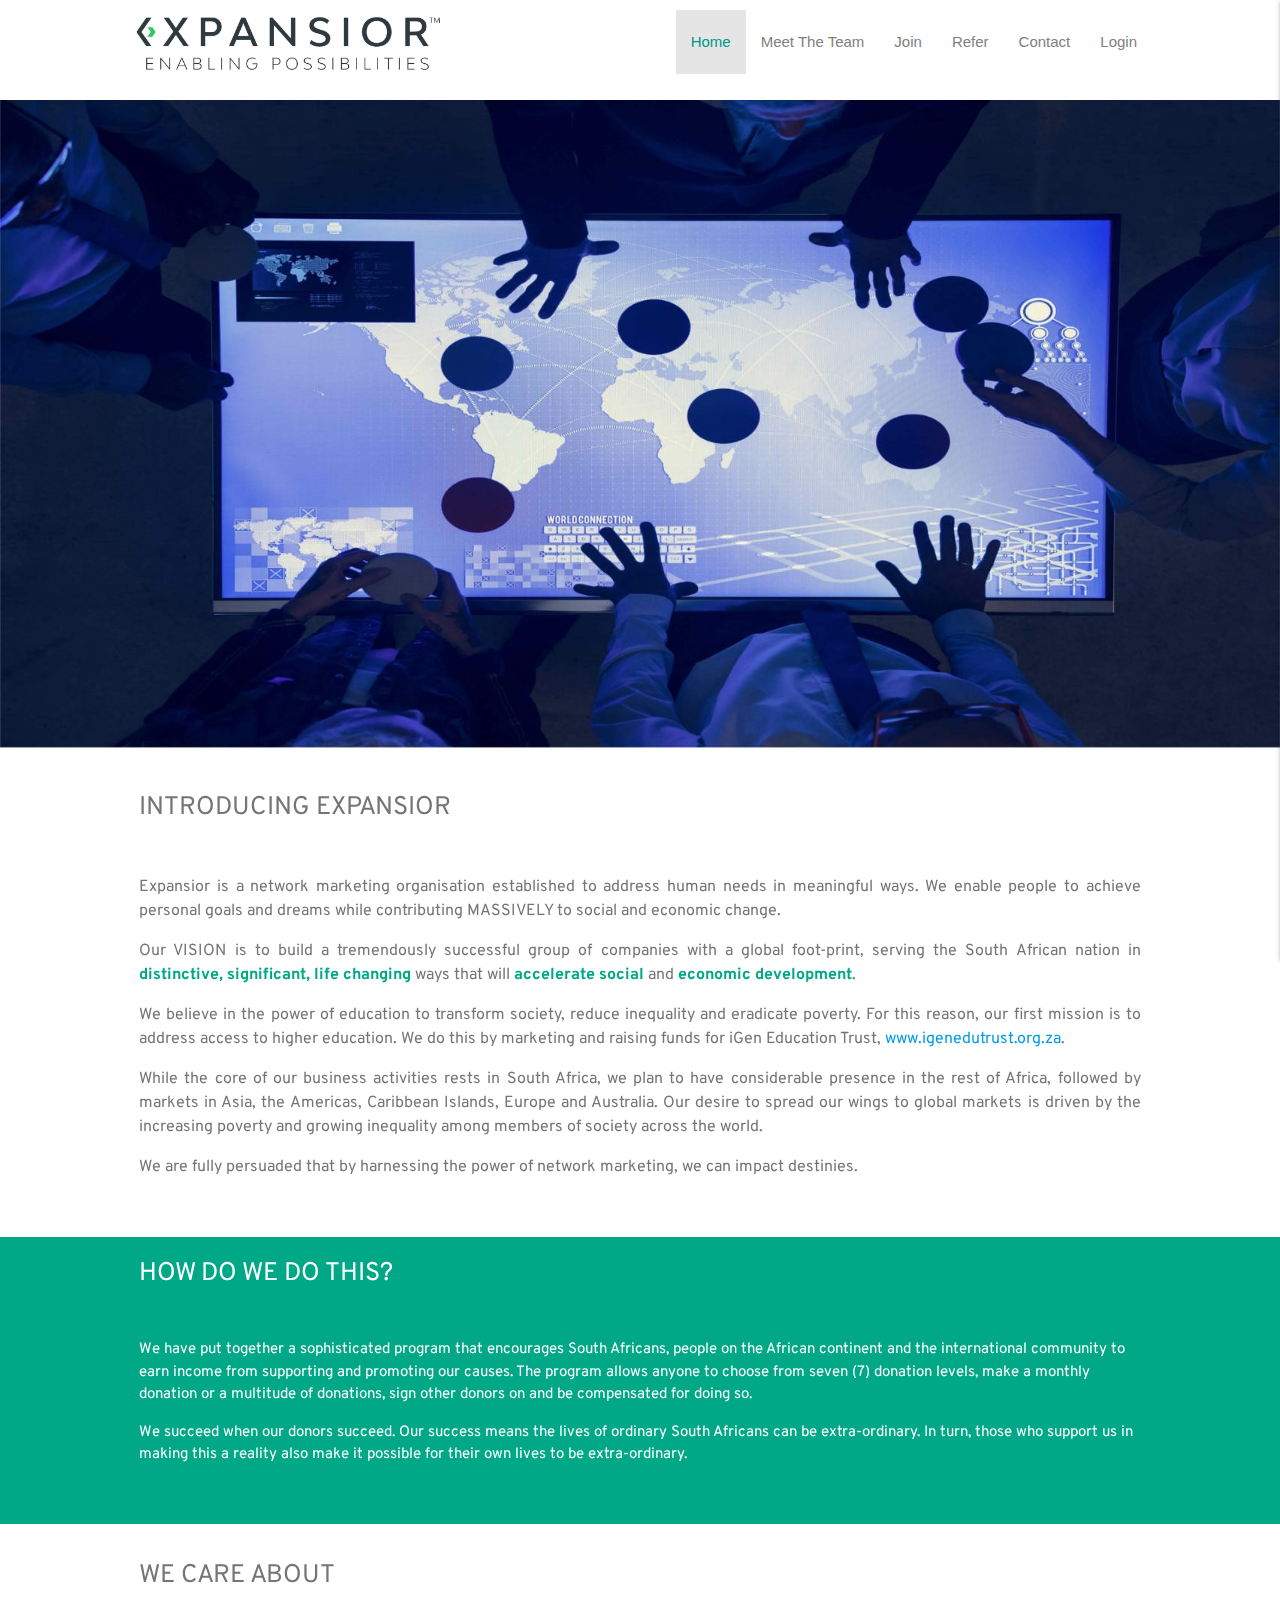
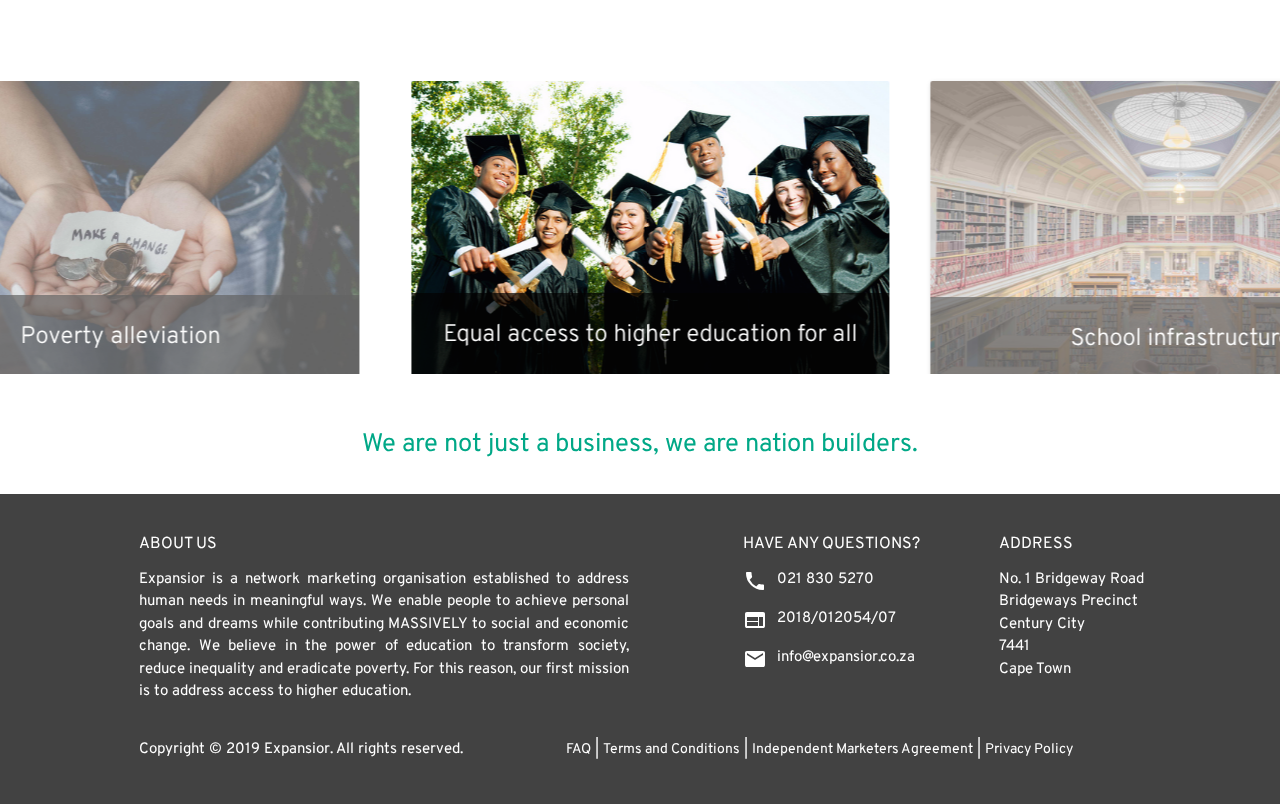
==== commit 84cc15df: "changed the team to meet the team on all pages" ====
--- a/index.html
+++ b/index.html
@@ -26,7 +26,7 @@
                 <a href="#home" class="brand-logo left"><img src="./images/logo.jpg" alt="Expansior Logo"></a>
                 <ul id="nav-mobile" class="right hide-on-med-and-down">
                     <li class="nav-item active"><a href="#" class="nav-link">Home</a></li>
-                    <li class="nav-item"><a href="./introduction.html" class="nav-link">The Team</a></li>
+                    <li class="nav-item"><a href="./introduction.html" class="nav-link">Meet The Team</a></li>
                     <li class="nav-item"><a href="./join.html" class="nav-link">Join</a></li>
                     <li class="nav-item"><a href="./join.html" class="nav-link">Refer</a></li>
                     <li class="nav-item"><a href="./contact.html" class="nav-link">Contact</a></li>
@@ -45,7 +45,7 @@
             </div>
         </li>
         <li class="nav-item active"><a href="index.html" class="nav-link">Home</a></li>
-        <li class="nav-item"><a href="./introduction.html" class="nav-link">The Team</a></li>
+        <li class="nav-item"><a href="./introduction.html" class="nav-link">Meet The Team</a></li>
         <li class="nav-item"><a href="./join.html" class="nav-link">Join</a></li>
         <li class="nav-item"><a href="./join.html" class="nav-link">Refer</a></li>
         <li class="nav-item"><a href="./contact.html" class="nav-link">Contact</a></li>
--- a/css/style.css
+++ b/css/style.css
@@ -247,7 +247,7 @@
 /*============================================== Navigation ================================================*/
 nav {
     height: 100px;
-    border-bottom: 2px solid #009688;
+    /* border-bottom: 2px solid #009688; */
     box-shadow: none !important;
 }
 
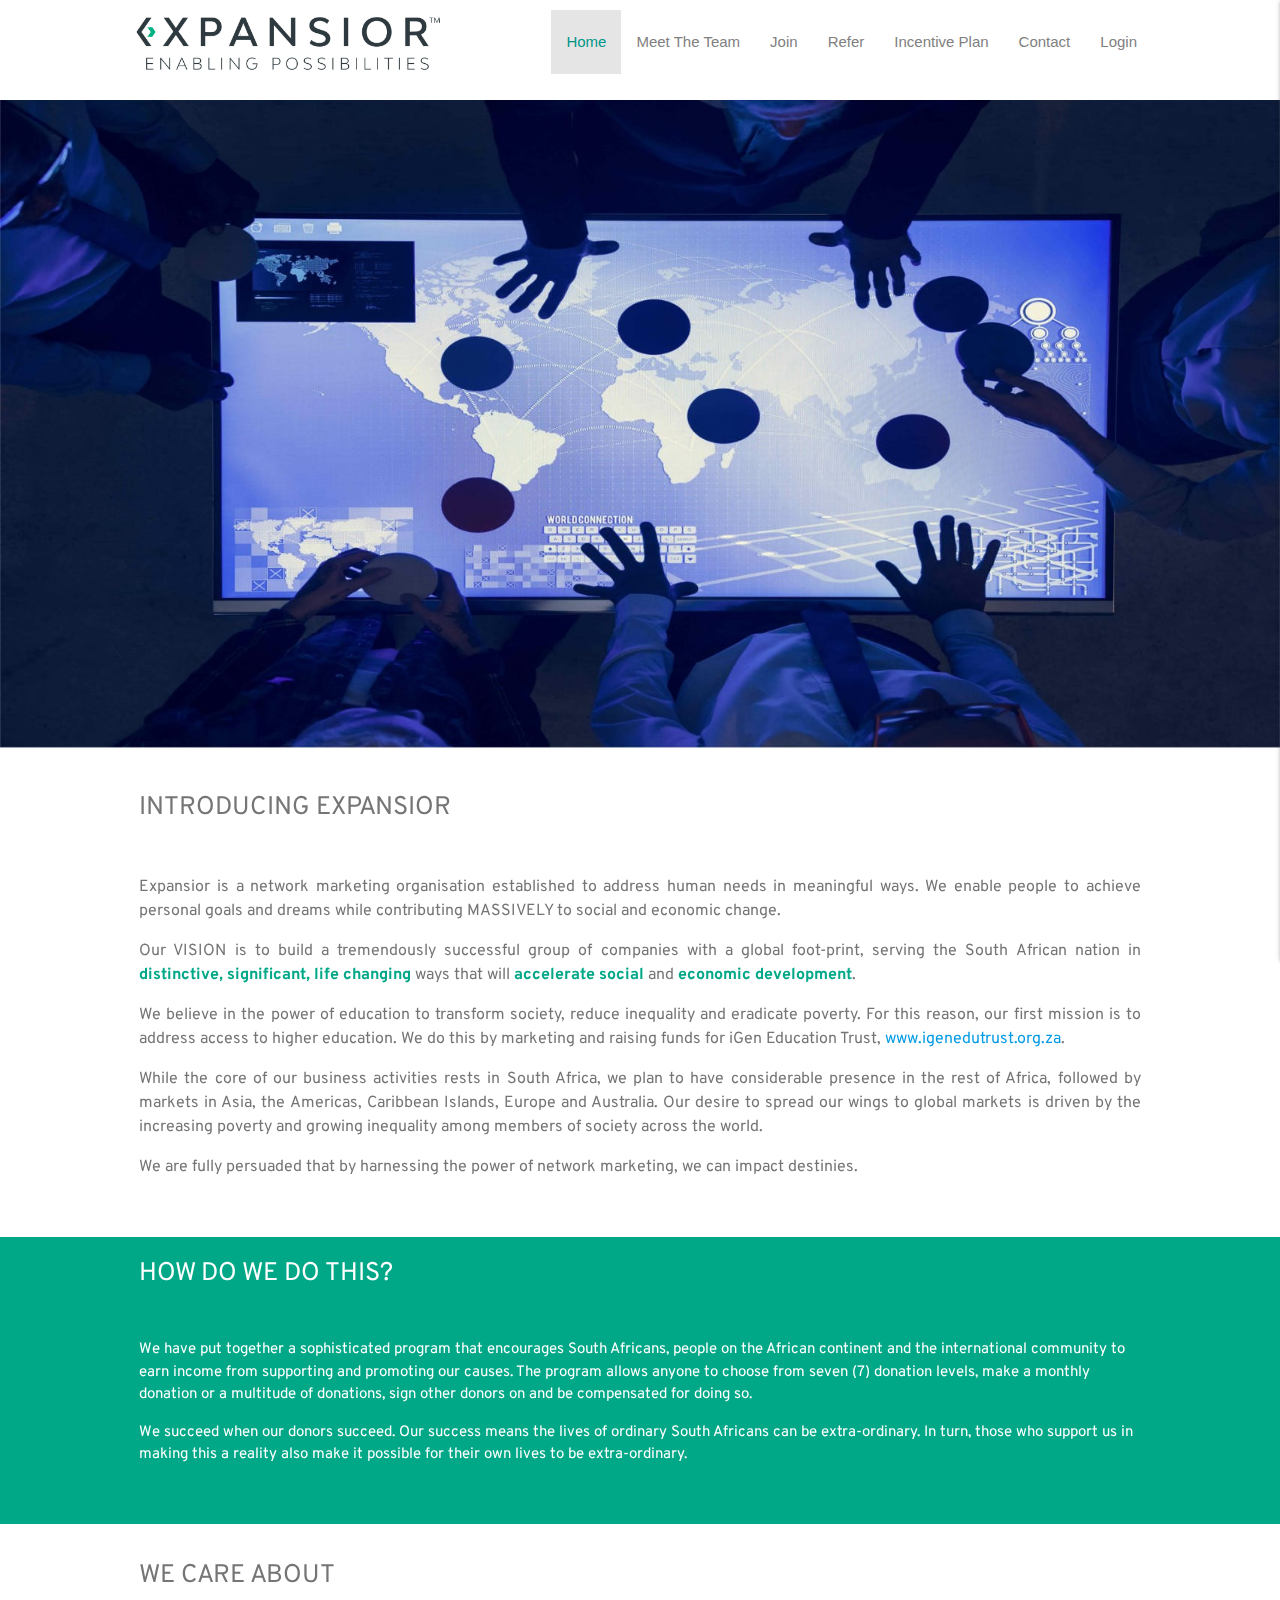
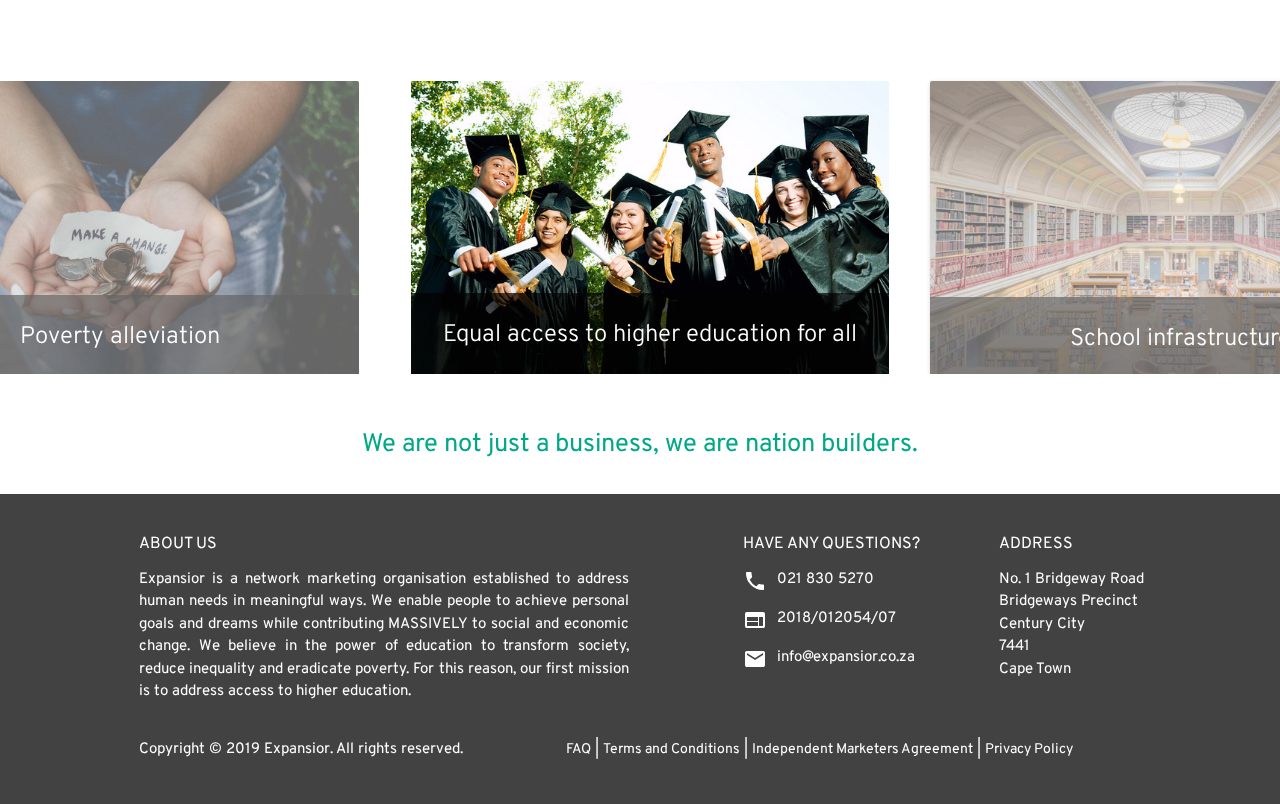
==== commit 8fc43825: "added link to incentive plan on all pages and created file for the page" ====
--- a/index.html
+++ b/index.html
@@ -28,7 +28,8 @@
                     <li class="nav-item active"><a href="#" class="nav-link">Home</a></li>
                     <li class="nav-item"><a href="./introduction.html" class="nav-link">Meet The Team</a></li>
                     <li class="nav-item"><a href="./join.html" class="nav-link">Join</a></li>
-                    <li class="nav-item"><a href="./join.html" class="nav-link">Refer</a></li>
+                    <li class="nav-item"><a href="./refer.html" class="nav-link">Refer</a></li>
+                    <li class="nav-item"><a href="./incentiveplan.html" class="nav-link">Incentive Plan</a></li>
                     <li class="nav-item"><a href="./contact.html" class="nav-link">Contact</a></li>
                     <li class="nav-item login"><a
                             href="http://member.expansior.co.za/Expansior.dll/ShowPage?PN=Login.htm"
@@ -47,7 +48,8 @@
         <li class="nav-item active"><a href="index.html" class="nav-link">Home</a></li>
         <li class="nav-item"><a href="./introduction.html" class="nav-link">Meet The Team</a></li>
         <li class="nav-item"><a href="./join.html" class="nav-link">Join</a></li>
-        <li class="nav-item"><a href="./join.html" class="nav-link">Refer</a></li>
+        <li class="nav-item"><a href="./refer.html" class="nav-link">Refer</a></li>
+        <li class="nav-item"><a href="./incentiveplan.html">Incentive Plan</a></li>
         <li class="nav-item"><a href="./contact.html" class="nav-link">Contact</a></li>
         <li class="nav-item login"><a href="#" class="nav-link">Login</a></li>
     </ul>
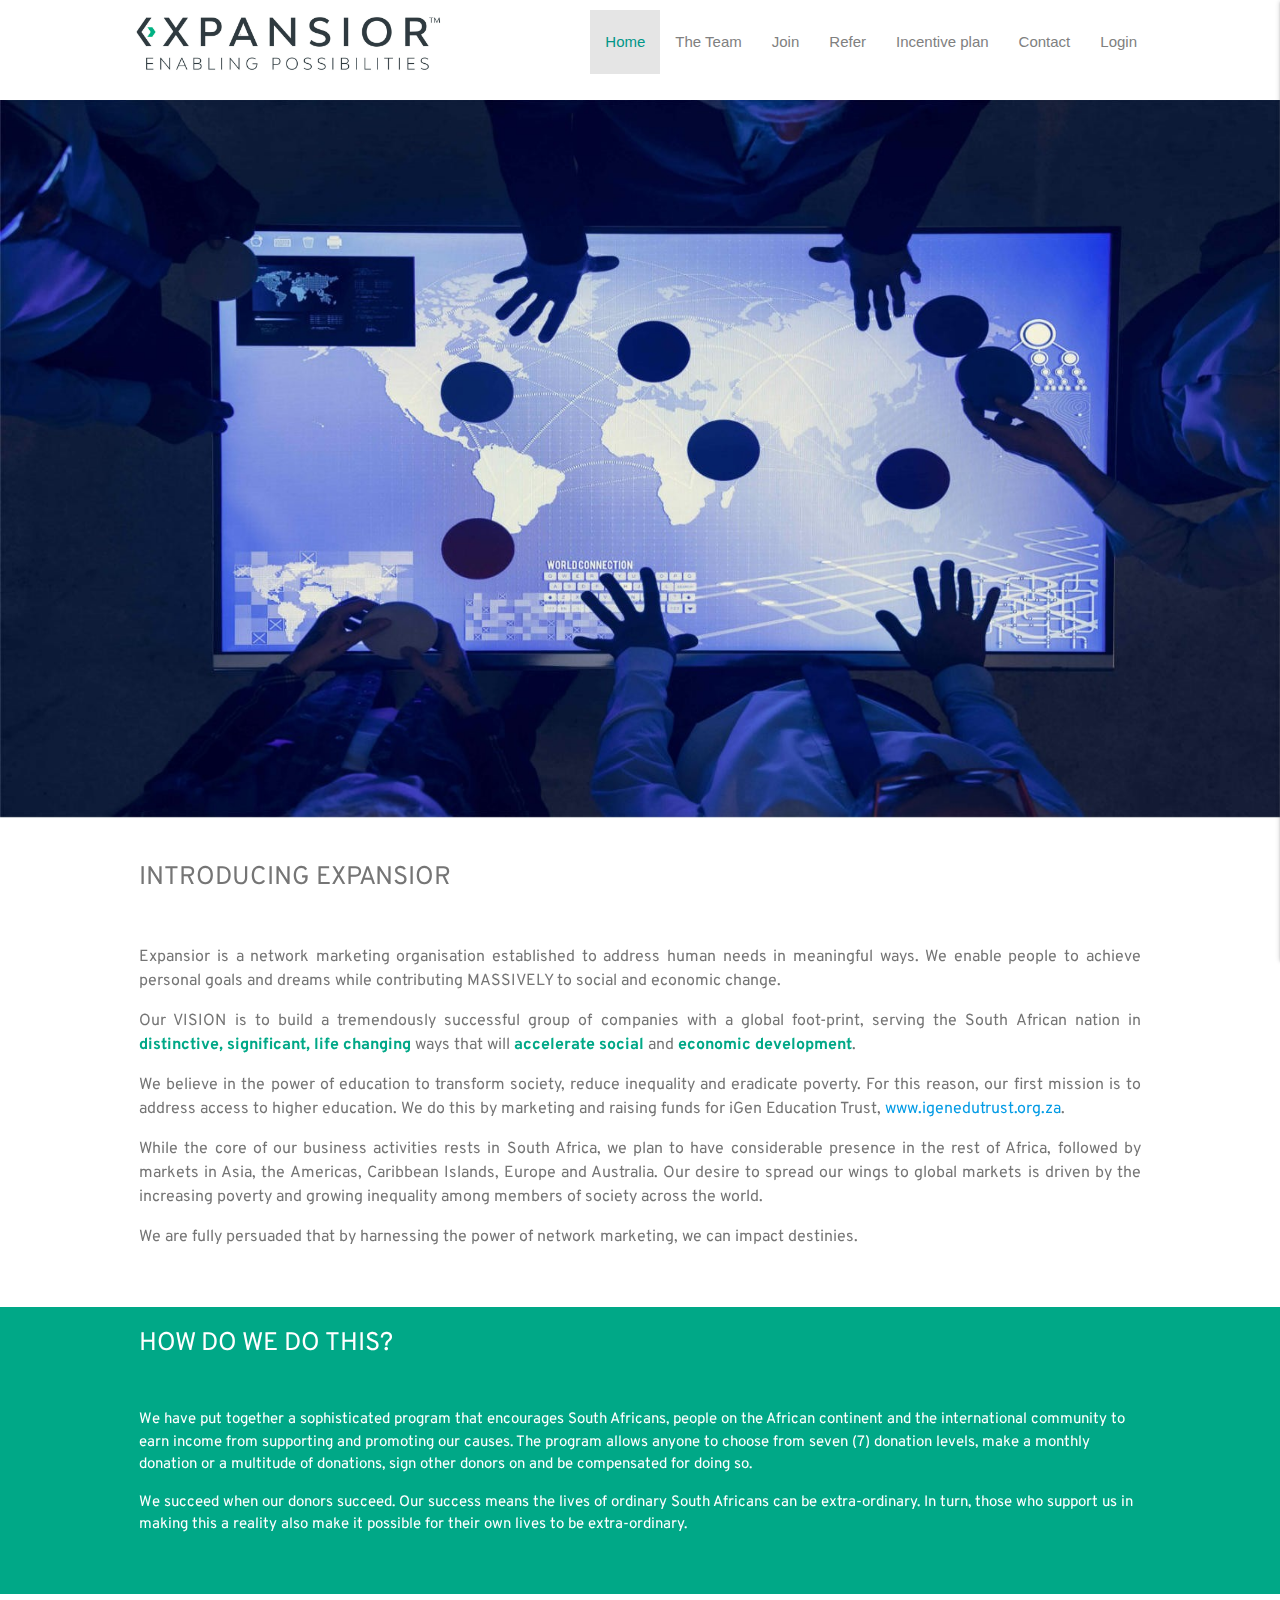
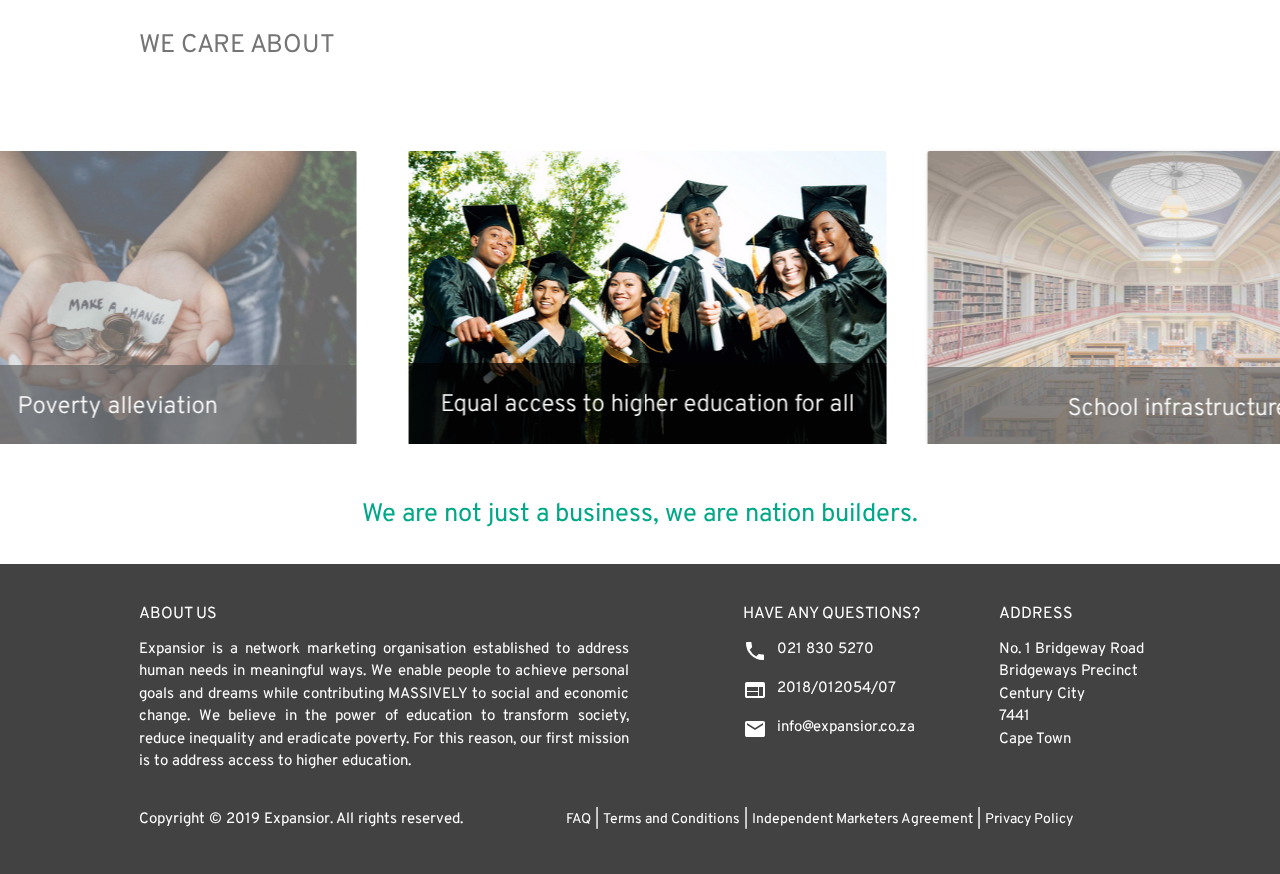
==== commit 0f33f3be: "changes 09/05" ====
--- a/index.html
+++ b/index.html
@@ -26,10 +26,10 @@
                 <a href="#home" class="brand-logo left"><img src="./images/logo.jpg" alt="Expansior Logo"></a>
                 <ul id="nav-mobile" class="right hide-on-med-and-down">
                     <li class="nav-item active"><a href="#" class="nav-link">Home</a></li>
-                    <li class="nav-item"><a href="./introduction.html" class="nav-link">Meet The Team</a></li>
+                    <li class="nav-item"><a href="./introduction.html" class="nav-link">The Team</a></li>
                     <li class="nav-item"><a href="./join.html" class="nav-link">Join</a></li>
                     <li class="nav-item"><a href="./refer.html" class="nav-link">Refer</a></li>
-                    <li class="nav-item"><a href="./incentiveplan.html" class="nav-link">Incentive Plan</a></li>
+                    <li class="nav-item"><a href="./incentiveplan.html" class="nav-link">Incentive plan</a></li>
                     <li class="nav-item"><a href="./contact.html" class="nav-link">Contact</a></li>
                     <li class="nav-item login"><a
                             href="http://member.expansior.co.za/Expansior.dll/ShowPage?PN=Login.htm"
@@ -46,10 +46,10 @@
             </div>
         </li>
         <li class="nav-item active"><a href="index.html" class="nav-link">Home</a></li>
-        <li class="nav-item"><a href="./introduction.html" class="nav-link">Meet The Team</a></li>
+        <li class="nav-item"><a href="./introduction.html" class="nav-link">The Team</a></li>
         <li class="nav-item"><a href="./join.html" class="nav-link">Join</a></li>
         <li class="nav-item"><a href="./refer.html" class="nav-link">Refer</a></li>
-        <li class="nav-item"><a href="./incentiveplan.html">Incentive Plan</a></li>
+        <li class="nav-item"><a href="./incentiveplan.html">Incentive plan</a></li>
         <li class="nav-item"><a href="./contact.html" class="nav-link">Contact</a></li>
         <li class="nav-item login"><a href="#" class="nav-link">Login</a></li>
     </ul>
--- a/css/style.css
+++ b/css/style.css
@@ -1,6 +1,13 @@
 /* todo cleanup */
 
 /*============================================ Global styles ==============================================*/
+
+
+
+
+#incentiveplan-section h5 {
+    font-size: 1.5rem;
+}
 
 .spacer {
     height: 35px;
@@ -12,9 +19,7 @@
     color: #00A887;
 }
 
-.parallax-container {
-    height: 650px;
-}
+
 
 .parallax-container .parallax img {
     width: 100%;
@@ -193,7 +198,7 @@
         'sans-serif';
     background-image:
         linear-gradient(rgba(29, 169, 157, .8),
-        rgba(29, 169, 157, .8)),
+            rgba(29, 169, 157, .8)),
         url("../images/formbg.jpg");
     background-repeat: no-repeat;
 }
@@ -372,7 +377,7 @@
 
 /* ============================================ Media Queries ============================================= */
 /* Mobile phone */
-@media only screen and (max-width: 600px) {
+@media only screen and (max-width: 720px) {
     .contact-footer {
         position: relative;
         left: 0% !important;
@@ -462,8 +467,14 @@
 
 }
 
+
+
 /* ?? */
-@media screen and (max-width: 1025px) {
+@media screen and (min-width: 1030px) {
+    .parallax-container {
+        height: 720px;
+    }
+
 
     /* Making first letter of the links capital letter */
     nav ul li.nav-item {
@@ -480,11 +491,16 @@
     nav ul a {
         color: gray;
     }
-
-
-}
-
-@media screen and (max-width: 1001px) and (min-width: 600px) {
+}
+
+@media screen and (max-width: 1029px) and (min-width: 721px) {
+    .parallax-container {
+        height: 407px;
+    }
+
+}
+
+@media screen and (max-width: 1001px) and (min-width: px) {
     #footer {
         color: white !important;
         text-align: left;
